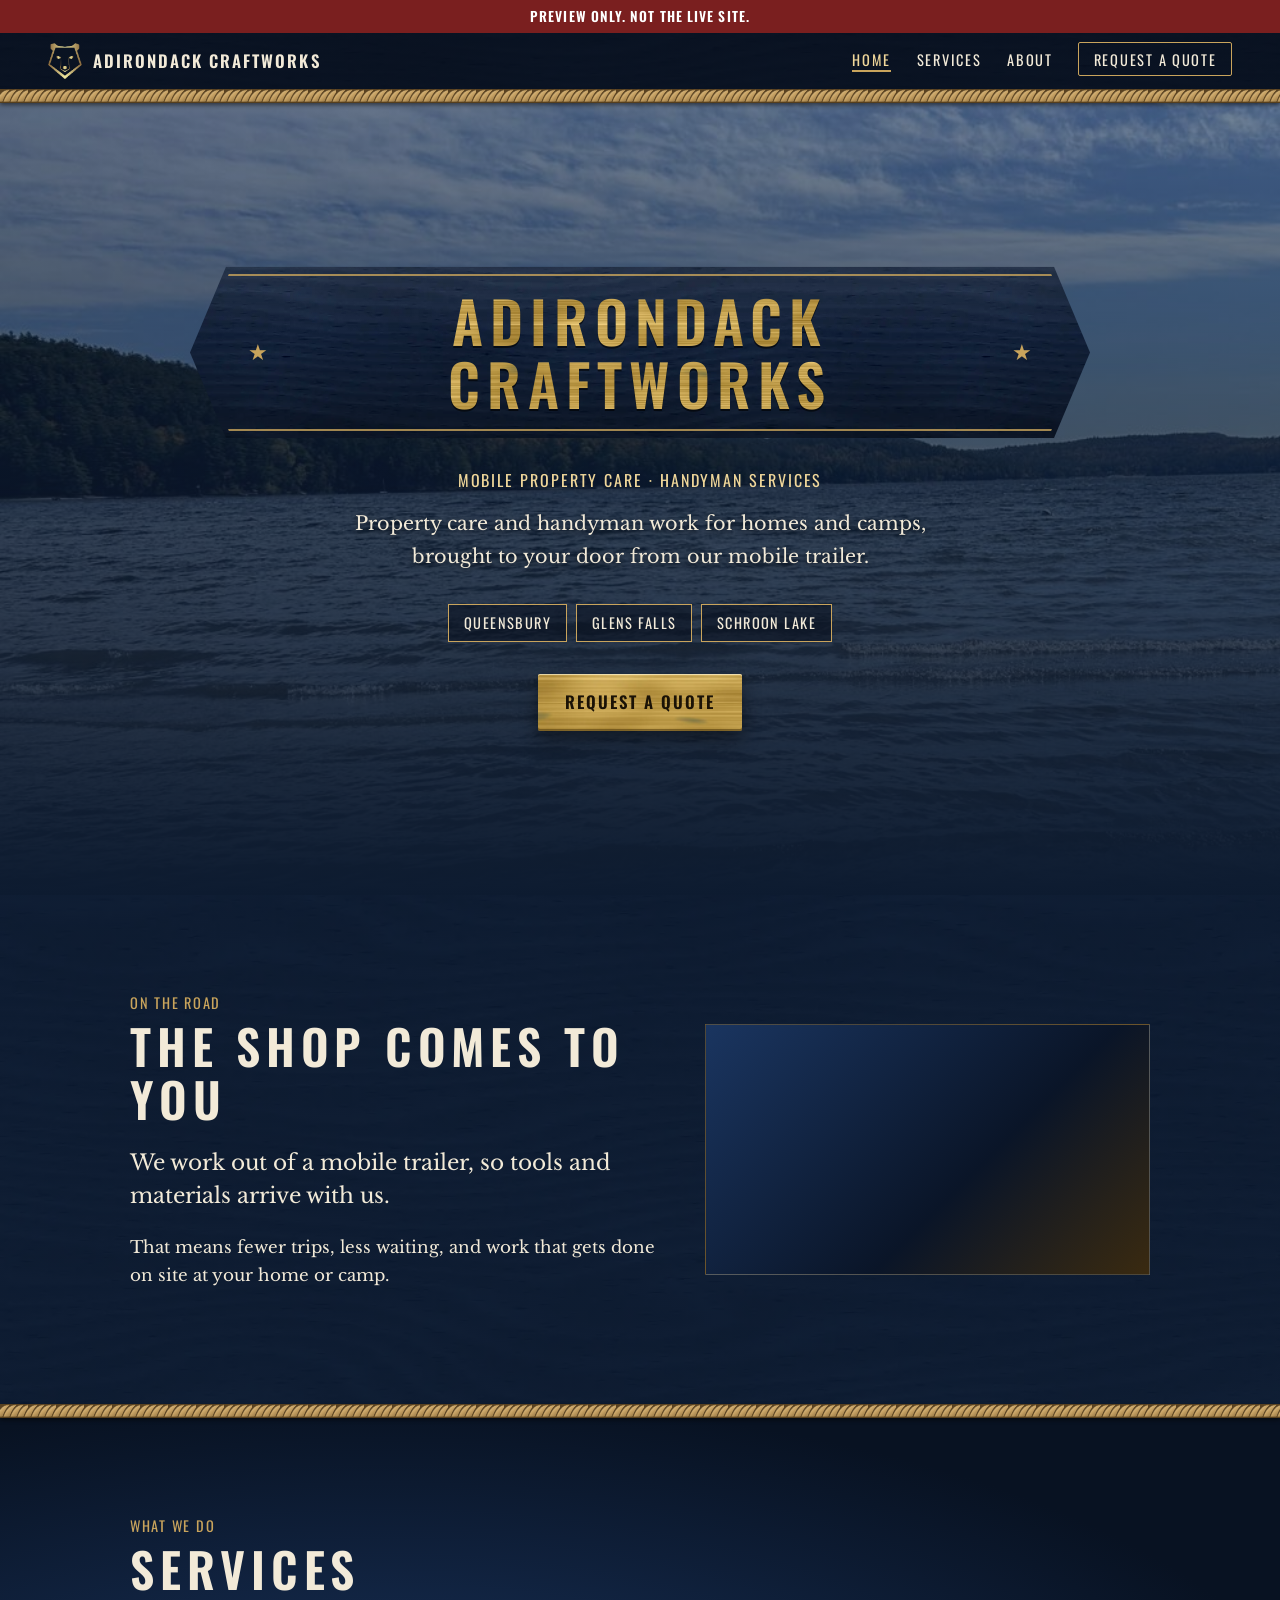
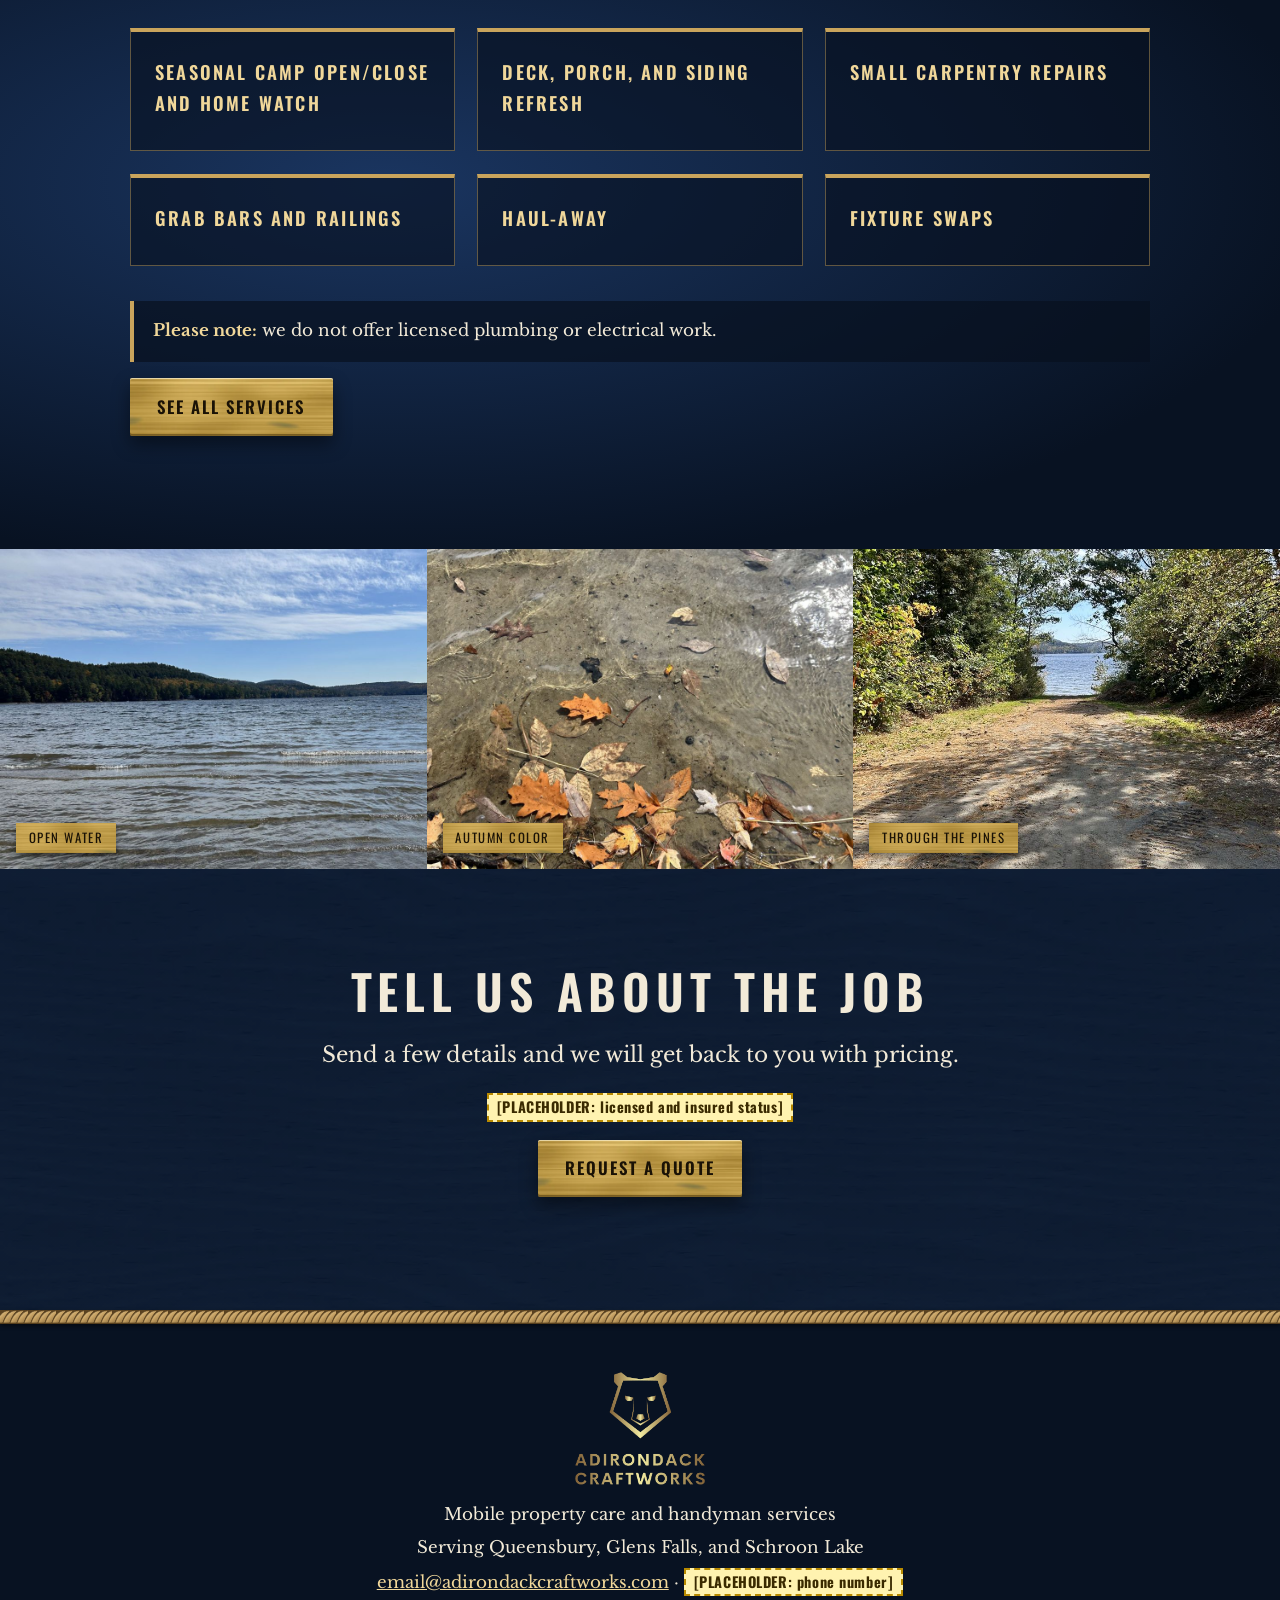
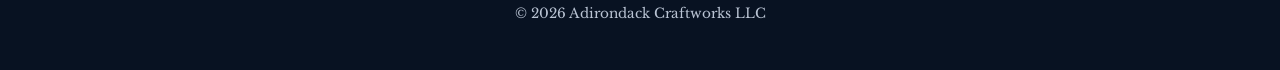
==== index.html @ dd2daf67 "Craftworks property care and handyman preview (noindex)" ====
<!doctype html>
<html lang="en">
<head>
<meta charset="utf-8">
<meta name="viewport" content="width=device-width, initial-scale=1">
<meta name="robots" content="noindex,nofollow">
<title>Adirondack Craftworks | Mobile Property Care and Handyman Services</title>
<meta name="description" content="Adirondack Craftworks: mobile property care and handyman services in Queensbury, Glens Falls, and Schroon Lake.">
<link rel="preconnect" href="https://fonts.googleapis.com">
<link rel="preconnect" href="https://fonts.gstatic.com" crossorigin>
<link rel="stylesheet" href="https://fonts.googleapis.com/css2?family=Oswald:wght@400;600&family=Libre+Baskerville:ital,wght@0,400;0,700;1,400&display=swap">
<link rel="stylesheet" href="css/style.css">
<link rel="icon" href="images/logo-mark.png" type="image/png">
</head>
<body>
<a class="skip" href="#main">Skip to content</a>
<div class="preview-flag">Preview only. Not the live site.</div>
<header class="bar">
  <a class="brand" href="index.html" aria-label="Adirondack Craftworks, home"><img src="images/logo-mark.png" width="117" height="125" alt=""><span>Adirondack Craftworks</span></a>
  <nav aria-label="Main">
    <ul>
      <li><a href="index.html" aria-current="page">Home</a></li>
      <li><a href="services.html">Services</a></li>
      <li><a href="about.html">About</a></li>
      <li><a href="quote.html" class="nav-cta">Request a Quote</a></li>
    </ul>
  </nav>
</header>
<div class="rope" aria-hidden="true"></div>

<main id="main">
  <section class="hero" id="top">
    <div class="hero-inner">
      <div class="quarterboard">
        <span class="star" aria-hidden="true">&#9733;</span>
        <h1>Adirondack Craftworks</h1>
        <span class="star" aria-hidden="true">&#9733;</span>
      </div>
      <p class="hero-sub">Mobile property care &middot; Handyman services</p>
      <p class="hero-lead">Property care and handyman work for homes and camps, brought to your door from our mobile trailer.</p>
      <ul class="areas" aria-label="Service area"><li>Queensbury</li><li>Glens Falls</li><li>Schroon Lake</li></ul>
      <a class="btn brass" href="quote.html">Request a Quote</a>
    </div>
  </section>

  <section class="band navy">
    <div class="wrap two">
      <div>
        <p class="kicker">On the road</p>
        <h2>The shop comes to you</h2>
        <p class="big">We work out of a mobile trailer, so tools and materials arrive with us.</p>
        <p>That means fewer trips, less waiting, and work that gets done on site at your home or camp.</p>
      </div>
      <div class="tile" aria-hidden="true"></div>
    </div>
  </section>

  <div class="rope" aria-hidden="true"></div>

  <section class="band deep">
    <div class="wrap">
      <p class="kicker">What we do</p>
      <h2>Services</h2>
      <ul class="svc-grid">
        <li><h3>Seasonal camp open/close and home watch</h3></li>
        <li><h3>Deck, porch, and siding refresh</h3></li>
        <li><h3>Small carpentry repairs</h3></li>
        <li><h3>Grab bars and railings</h3></li>
        <li><h3>Haul-away</h3></li>
        <li><h3>Fixture swaps</h3></li>
      </ul>
      <p class="note"><strong>Please note:</strong> we do not offer licensed plumbing or electrical work.</p>
      <p><a class="btn brass" href="services.html">See all services</a></p>
    </div>
  </section>

  <section class="strip" aria-label="The Adirondacks">
    <figure><img src="images/area-view-1000.jpg" alt="A mountain lake under a wide sky, with wooded hills along the far shore" width="1000" height="750" loading="lazy"><figcaption>Open water</figcaption></figure>
    <figure><img src="images/leaves-in-lake-1000.jpg" alt="Orange oak and maple leaves resting in clear, shallow water" width="1000" height="750" loading="lazy"><figcaption>Autumn color</figcaption></figure>
    <figure><img src="images/wooded-path-1000.jpg" alt="A sandy path through tall pines toward the water" width="750" height="1000" loading="lazy"><figcaption>Through the pines</figcaption></figure>
  </section>

  <section class="band navy">
    <div class="wrap inquire">
      <h2>Tell us about the job</h2>
      <p class="big">Send a few details and we will get back to you with pricing.</p>
      <p class="center"><span class="ph">[PLACEHOLDER: licensed and insured status]</span></p>
      <p><a class="btn brass" href="quote.html">Request a Quote</a></p>
    </div>
  </section>
</main>

<div class="rope" aria-hidden="true"></div>
<footer class="foot">
  <img src="images/logo-full.png" width="245" height="213" alt="Adirondack Craftworks logo" loading="lazy">
  <p>Mobile property care and handyman services</p>
  <p>Serving Queensbury, Glens Falls, and Schroon Lake</p>
  <p><a href="mailto:email@adirondackcraftworks.com">email@adirondackcraftworks.com</a> &middot; <span class="ph">[PLACEHOLDER: phone number]</span></p>
  <p class="small">&copy; 2026 Adirondack Craftworks LLC</p>
</footer>
</body>
</html>
---- css/style.css ----
:root{--navy:#0d1b30;--navy-2:#13284a;--brass:#c9a45c;--brass-hi:#f0d79a;--cream:#f2ead8;--muted:#b9c3d3}
*{box-sizing:border-box}
html{scroll-behavior:smooth}
body{margin:0;background:var(--navy);color:var(--cream);font:400 1.05rem/1.7 "Libre Baskerville",Georgia,serif}
img{max-width:100%;height:auto;display:block}
h1,h2,h3,.brand span,nav a,.btn,.kicker,.hero-sub,.markers b,.log span,.species span,.porthole p,figcaption{font-family:Oswald,"Arial Narrow",sans-serif;text-transform:uppercase;letter-spacing:.12em}
a{color:var(--brass-hi)}
a:focus-visible,.btn:focus-visible{outline:3px solid var(--brass-hi);outline-offset:3px}
.skip{position:absolute;left:-999px;top:0;background:var(--cream);color:var(--navy);padding:.5rem 1rem;z-index:30}.skip:focus{left:1rem}
.rope{height:14px;background:url(../tex/rope.svg) repeat-x 0 0/28px 14px;box-shadow:0 2px 4px rgba(0,0,0,.5);position:relative;z-index:2}

.bar{position:sticky;top:0;z-index:20;display:flex;align-items:center;justify-content:space-between;gap:1rem;padding:.6rem clamp(1rem,4vw,3rem);
  background:linear-gradient(rgba(8,16,30,.85),rgba(8,16,30,.85)),url(../tex/navy-plank.webp) center/900px auto}
.bar+.rope{position:sticky;top:58px;z-index:19}
.brand{display:flex;align-items:center;gap:.7rem;text-decoration:none;color:var(--cream)}
.brand img{width:34px}
.brand span{font-weight:600;font-size:1.05rem}
.bar ul{list-style:none;margin:0;padding:0;display:flex;gap:1.6rem;align-items:center}
.bar nav a{color:var(--cream);text-decoration:none;font-size:.9rem}
.bar nav a:hover{color:var(--brass-hi)}
.nav-cta{border:1px solid var(--brass);padding:.35rem .9rem;border-radius:2px}

.hero{position:relative;min-height:88vh;display:flex;align-items:center;justify-content:center;text-align:center;padding:5rem 1.2rem;
}
.hero{background:linear-gradient(180deg,rgba(13,27,48,.5),rgba(13,27,48,.85) 75%,var(--navy)),url(../images/area-view-1000.jpg) center 40%/cover,var(--navy-2)}
.hero-inner{max-width:900px}
.quarterboard{display:flex;align-items:center;justify-content:center;gap:1.2rem;padding:1.4rem 3.6rem;margin:0 auto;
  background:linear-gradient(180deg,rgba(255,255,255,.08),transparent 40%,rgba(0,0,0,.35)),url(../tex/navy-plank.webp) center/700px auto,var(--navy-2);
  clip-path:polygon(0 50%,4% 0,96% 0,100% 50%,96% 100%,4% 100%);
  filter:drop-shadow(0 14px 22px rgba(0,0,0,.6));position:relative}
.quarterboard::before{content:"";position:absolute;inset:7px;clip-path:polygon(0 50%,3.6% 0,96.4% 0,100% 50%,96.4% 100%,3.6% 100%);
  border:0;background:linear-gradient(var(--brass),var(--brass)) top/100% 2px no-repeat,linear-gradient(var(--brass),var(--brass)) bottom/100% 2px no-repeat;opacity:.8}
.quarterboard h1{margin:0;font-size:clamp(1.6rem,5.5vw,3.6rem);font-weight:600;line-height:1.1;
  background:url(../tex/brass.webp) center/600px auto;-webkit-background-clip:text;background-clip:text;color:transparent;
  filter:drop-shadow(0 2px 0 rgba(0,0,0,.6))}
.star{color:var(--brass);font-size:1.4rem}
.hero-sub{color:var(--brass-hi);margin:1.8rem 0 .8rem;font-size:1rem}
.hero-lead{font-size:1.2rem;max-width:44ch;margin:0 auto 2rem;color:var(--cream);text-shadow:0 2px 6px rgba(0,0,0,.6)}
.btn{display:inline-block;padding:.9rem 1.7rem;text-decoration:none;font-weight:600;border-radius:2px}
.btn.brass{color:#1a1206;background:url(../tex/brass.webp) center/500px auto,var(--brass);box-shadow:inset 0 1px 0 rgba(255,245,210,.7),inset 0 -2px 0 rgba(70,50,10,.5),0 8px 18px rgba(0,0,0,.45)}
.btn.brass:hover{filter:brightness(1.08)}

.band{padding:clamp(3.5rem,8vw,6rem) 0;position:relative}
.band.navy{background:linear-gradient(rgba(13,27,48,.78),rgba(13,27,48,.78)),url(../tex/navy-plank.webp) 0 0/1024px 512px}
.band.deep{background:radial-gradient(ellipse at 30% 50%,#1a3560,#081222 75%)}
.band.brassband{color:#1a1206;background:linear-gradient(90deg,rgba(255,240,200,.15),transparent 40%,rgba(60,40,5,.2)),url(../tex/brass.webp) center/1024px 100%,var(--brass)}
.wrap{max-width:1100px;margin:0 auto;padding:0 clamp(1.2rem,4vw,2.5rem)}
.kicker{color:var(--brass);margin:0 0 .3rem;font-size:.9rem}
.brassband .kicker{color:#4a3610}
h2{font-size:clamp(1.9rem,4.4vw,3rem);margin:0 0 1.2rem;line-height:1.1;font-weight:600}
.big{font-size:1.35rem;line-height:1.5}
.signs{display:grid;grid-template-columns:1.1fr 1fr;gap:3rem;align-items:center}
.markers{list-style:none;margin:0;padding:0;display:grid;gap:.8rem}
.markers li{display:grid;grid-template-columns:54px 1fr;grid-template-rows:auto auto;column-gap:1rem;align-items:center;padding:.8rem 1rem;background:rgba(8,16,30,.6);border-left:3px solid var(--brass)}
.m{grid-row:span 2;width:54px;height:54px;border-radius:50%;box-shadow:inset 0 2px 3px rgba(255,255,255,.4),inset 0 -3px 4px rgba(0,0,0,.45),0 0 0 3px #1a1206,0 0 0 5px var(--brass)}
.markers small{color:var(--muted);font-size:.9rem}
.m-wood{background:url(../tex/walnut.webp) center/300px auto}
.m-copper{background:url(../tex/copper.webp) center/300px auto}
.m-steel{background:url(../tex/steel.webp) center/300px auto}
.m-brass{background:url(../tex/brass.webp) center/300px auto}
.m-led{background:radial-gradient(circle,#fff8e6 0 22%,#ffd27a 40%,#3a2a10 72%);box-shadow:0 0 18px 4px rgba(255,200,110,.55),0 0 0 3px #1a1206,0 0 0 5px var(--brass)}
.boards{max-width:820px;text-align:center}
.boards .big{font-style:italic;font-weight:700}
.cols{display:grid;grid-template-columns:1fr 1fr;gap:2rem}
.cols article{padding:1.6rem;border:1px solid rgba(201,164,92,.45);background:rgba(8,16,30,.55)}
h3{color:var(--brass-hi);font-size:1.15rem;margin:0 0 .5rem;font-weight:600}
.species{margin-top:2.4rem;padding-top:1.6rem;border-top:1px solid rgba(201,164,92,.35)}
.species span{display:inline-block;margin:0 .5rem .6rem 0;padding:.35rem .9rem;border:1px solid var(--brass);color:var(--cream);font-size:.9rem}
.soon{color:var(--cream);font-style:italic}.soon strong{font-style:normal;color:var(--brass-hi)}
.strip{display:grid;grid-template-columns:1fr 1fr 1fr;gap:0}
.strip figure{margin:0;position:relative;overflow:hidden;aspect-ratio:4/3}
.strip img{width:100%;height:100%;object-fit:cover}
.strip figcaption{position:absolute;left:1rem;bottom:1rem;background:url(../tex/brass.webp) center/400px auto;color:#1a1206;padding:.25rem .8rem;font-size:.8rem;box-shadow:0 3px 8px rgba(0,0,0,.5)}
.gallery{display:grid;grid-template-columns:auto 1fr;gap:3rem;align-items:center}
.porthole{width:clamp(220px,30vw,300px);aspect-ratio:1;border-radius:50%;padding:22px;background:url(../tex/brass.webp) center/600px auto;
  box-shadow:inset 0 3px 4px rgba(255,245,210,.7),inset 0 -5px 8px rgba(60,40,5,.6),0 18px 34px rgba(0,0,0,.6);position:relative}
.porthole::before{content:"";position:absolute;inset:8px;border-radius:50%;background:radial-gradient(circle,transparent 93%,rgba(60,40,5,.5) 94%,transparent 96%)}
.glass{width:100%;height:100%;border-radius:50%;display:flex;align-items:center;justify-content:center;text-align:center;
  background:radial-gradient(circle at 35% 30%,rgba(255,255,255,.18),transparent 40%),radial-gradient(circle,#173058,#0a1528);box-shadow:inset 0 6px 16px rgba(0,0,0,.7)}
.glass p{margin:0;font-size:1.6rem;line-height:1.2;color:var(--brass-hi)}
.glass span{font-size:1rem;color:var(--cream)}
.inquire{max-width:820px;text-align:center}
.log{list-style:none;margin:2rem auto;padding:0;max-width:560px;text-align:left;border:1px solid rgba(201,164,92,.5);background:rgba(8,16,30,.6)}
.log li{display:grid;grid-template-columns:120px 1fr;gap:1rem;padding:.9rem 1.2rem;overflow-wrap:anywhere}
.log li+li{border-top:1px dashed rgba(201,164,92,.35)}
.log span{color:var(--brass);font-size:.85rem;padding-top:.15rem}
.log a{color:var(--cream)}
.foot{text-align:center;padding:3rem 1rem 2.5rem;background:#081222}
.foot img{width:130px;margin:0 auto 1rem}
.foot p{margin:.3rem 0}
.small{font-size:.85rem;color:var(--muted)}

@media (max-width:860px){
  .bar{flex-direction:column;gap:.4rem;padding:.5rem}
  .bar+.rope{top:auto;position:relative}
  .bar{position:relative}
  .bar ul{gap:1rem;flex-wrap:wrap;justify-content:center}
  .signs,.cols,.gallery{grid-template-columns:1fr}
  .porthole{margin:0 auto}
  .gallery{text-align:center}
  .strip{grid-template-columns:1fr}
  .quarterboard{padding:1.2rem 2rem}
  .star{display:none}
  .hero{min-height:auto}
}
@media (max-width:480px){.log li{grid-template-columns:1fr;gap:.1rem}.bar nav a{font-size:.8rem}}
@media (prefers-reduced-motion:reduce){html{scroll-behavior:auto}}

[hidden]{display:none!important}
.inquiry-form-slot{margin-top:2rem;text-align:left}
.inquiry-form{display:grid;gap:1rem}
.f-row{display:grid;grid-template-columns:1fr 1fr;gap:1rem}
.f-field label{display:block;font-weight:700;font-size:.85rem;letter-spacing:.08em;text-transform:uppercase;margin-bottom:.35rem}
.f-field input,.f-field textarea{width:100%;font:inherit;font-size:1rem;padding:.75rem .85rem;border-radius:2px}
.f-field textarea{resize:vertical;min-height:8rem}
.opt{text-transform:none;letter-spacing:0;font-weight:400;opacity:.8}
.hp{position:absolute!important;left:-10000px;width:1px;height:1px;overflow:hidden}
.inquiry-form button{justify-self:start;border:0;cursor:pointer}
@media (max-width:560px){.f-row{grid-template-columns:1fr}}
.inquiry-form-slot{max-width:560px;margin:2rem auto 0}
.f-field label{color:var(--brass);font-family:Oswald,sans-serif}
.f-field input,.f-field textarea{background:rgba(8,16,30,.85);color:var(--cream);border:1px solid var(--brass)}
.f-field input:focus,.f-field textarea:focus{outline:3px solid var(--brass-hi);outline-offset:1px}

/* Preview additions: property care and handyman pages */
.preview-flag{background:#7a1f1f;color:#fff;text-align:center;font:600 .85rem/1.4 Oswald,sans-serif;letter-spacing:.08em;text-transform:uppercase;padding:.45rem 1rem}
.ph{display:inline-block;background:#fff3b0;color:#3a2a00;border:2px dashed #b88a00;padding:.15rem .5rem;font:700 .9rem/1.4 Oswald,sans-serif;letter-spacing:.04em}
.bar nav a[aria-current="page"]{color:var(--brass-hi);border-bottom:2px solid var(--brass)}
.hero.sub{min-height:auto;padding:4rem 1.2rem 3rem}
.areas{display:flex;flex-wrap:wrap;justify-content:center;gap:.6rem;margin:0 0 2rem;padding:0;list-style:none}
.areas li{border:1px solid var(--brass);padding:.35rem .9rem;font-family:Oswald,sans-serif;text-transform:uppercase;letter-spacing:.1em;font-size:.9rem;background:rgba(8,16,30,.55)}
.svc-grid{display:grid;grid-template-columns:repeat(auto-fit,minmax(260px,1fr));gap:1.4rem;margin:2rem 0 0;padding:0;list-style:none}
.svc-grid li{padding:1.5rem;border:1px solid rgba(201,164,92,.45);background:rgba(8,16,30,.6);border-top:4px solid var(--brass)}
.svc-grid p{margin:0;color:var(--cream)}
.note{margin:2.2rem 0 0;padding:1rem 1.2rem;border-left:4px solid var(--brass);background:rgba(8,16,30,.7)}
.note strong{color:var(--brass-hi)}
.tile{aspect-ratio:16/9;border:1px solid rgba(201,164,92,.35);background:linear-gradient(135deg,#1a3560,#0a1528 60%,#3a2a10)}
.two{display:grid;grid-template-columns:1.2fr 1fr;gap:2.5rem;align-items:center}
.center{text-align:center}
.f-field select{width:100%;font:inherit;font-size:1rem;padding:.75rem .85rem;border-radius:2px;background:rgba(8,16,30,.85);color:var(--cream);border:1px solid var(--brass)}
.f-field select:focus{outline:3px solid var(--brass-hi);outline-offset:1px}
.quote-form{max-width:640px;margin:2rem auto 0;text-align:left}
.req{color:var(--brass-hi)}
@media (max-width:860px){.two{grid-template-columns:1fr}}
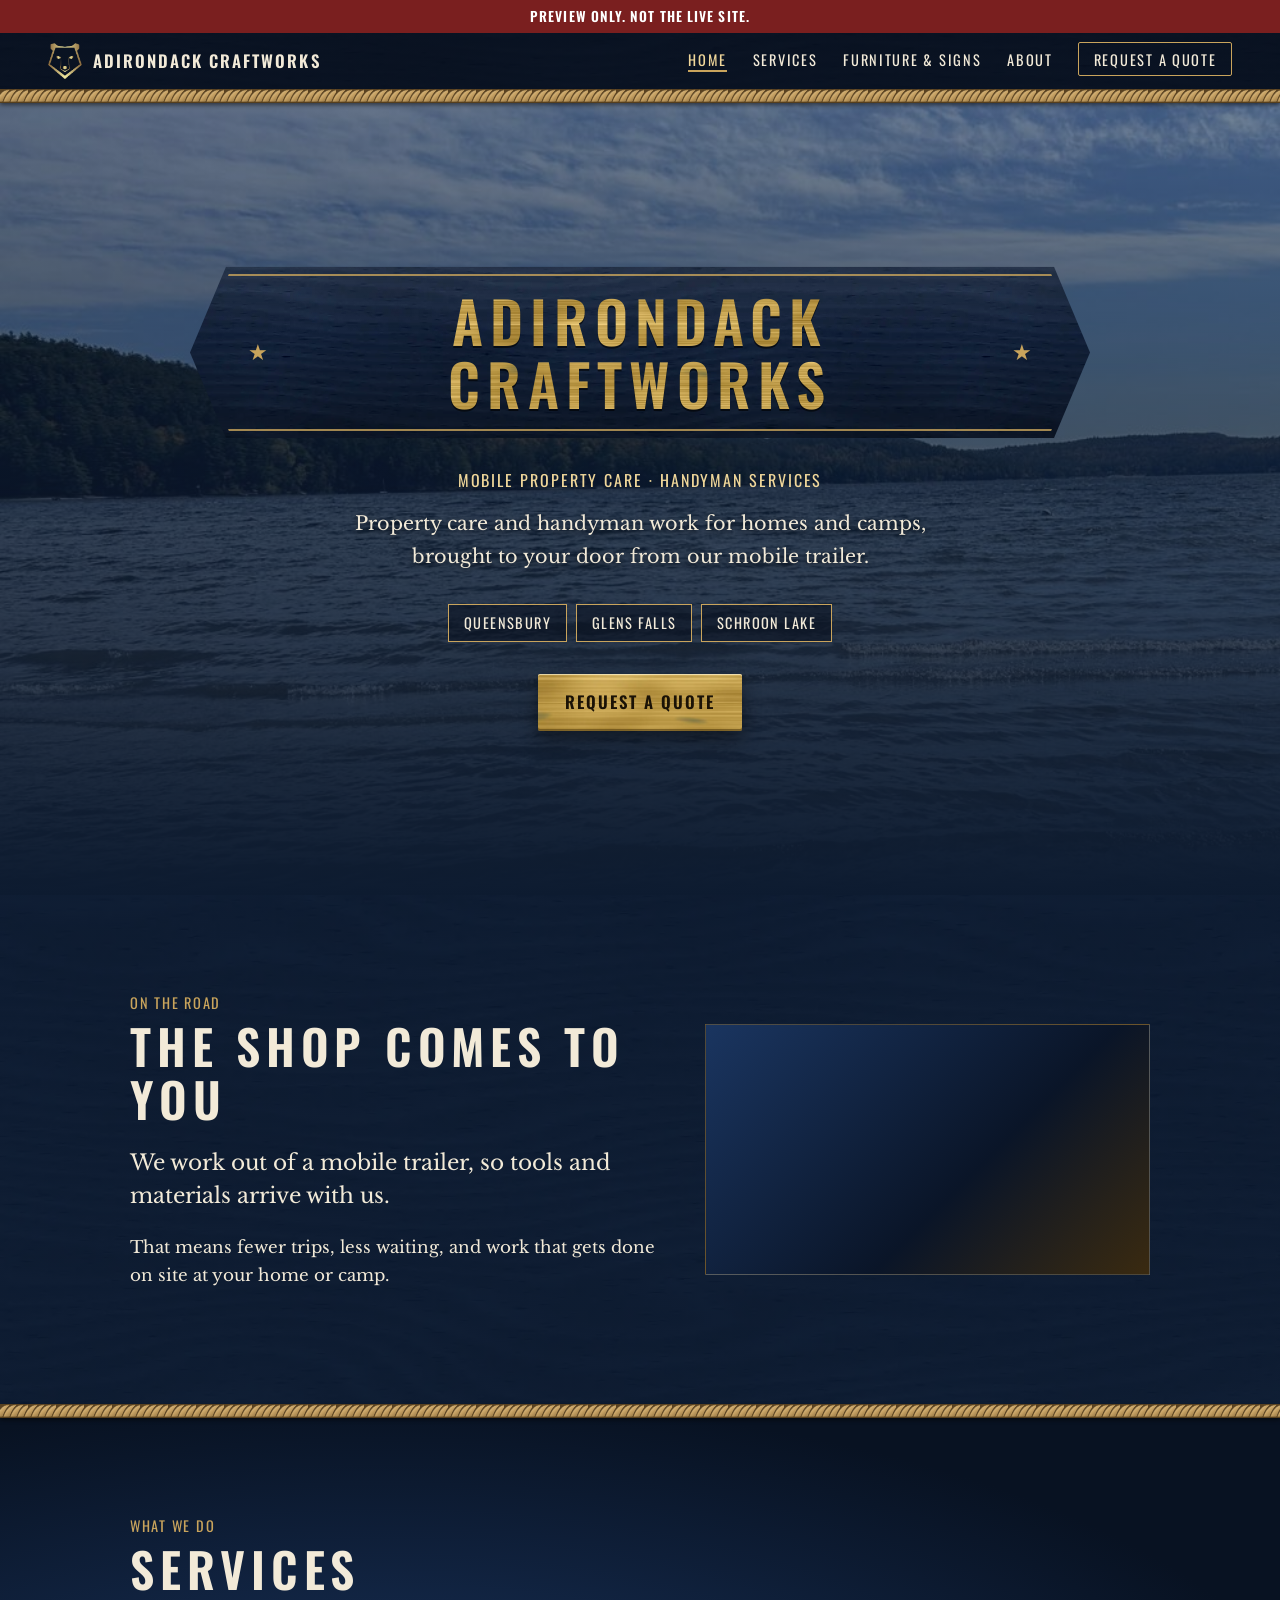
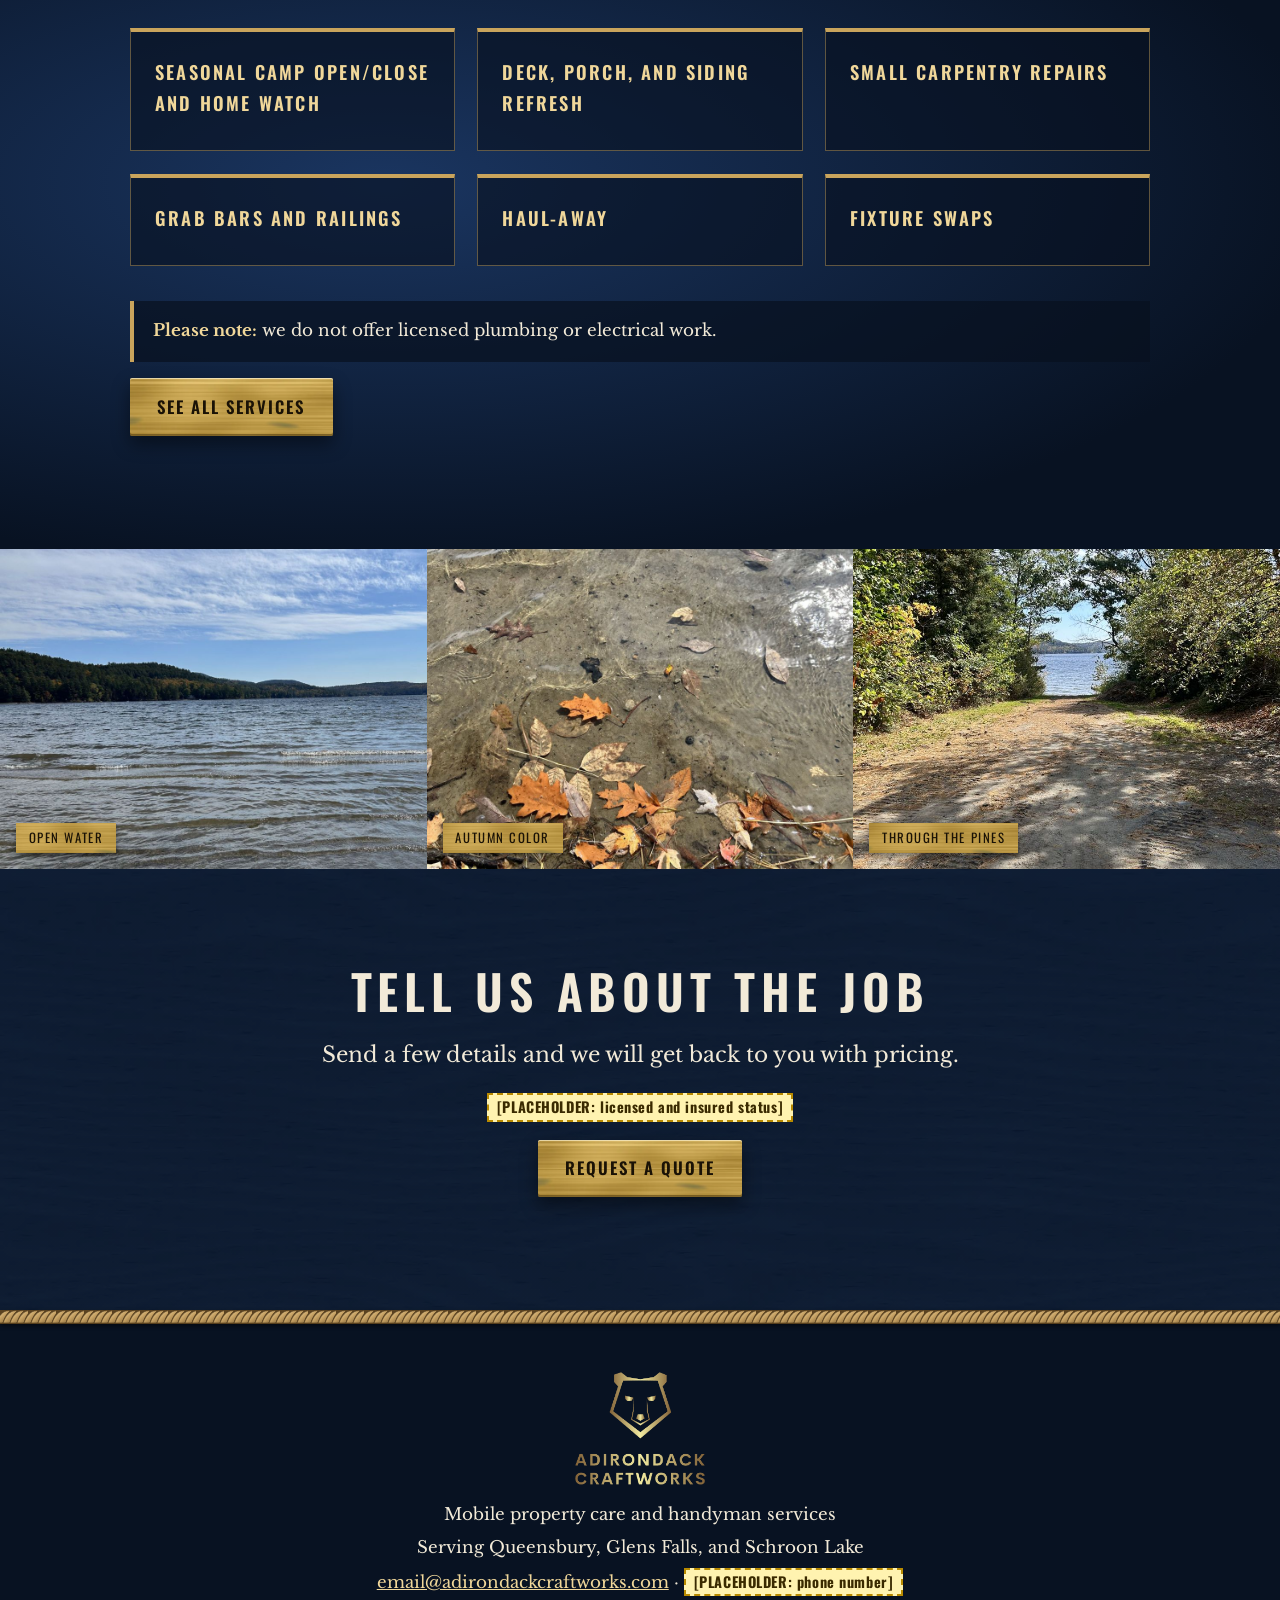
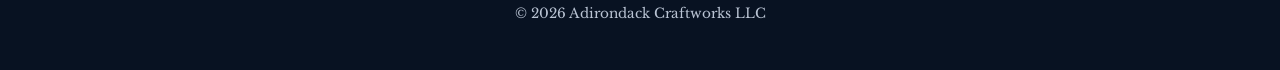
==== commit c19b72ef: "Add Furniture & Signs page, nav link, and quote dropdown option (preview, noindex)" ====
--- a/index.html
+++ b/index.html
@@ -21,6 +21,7 @@
     <ul>
       <li><a href="index.html" aria-current="page">Home</a></li>
       <li><a href="services.html">Services</a></li>
+      <li><a href="furniture-signs.html">Furniture &amp; Signs</a></li>
       <li><a href="about.html">About</a></li>
       <li><a href="quote.html" class="nav-cta">Request a Quote</a></li>
     </ul>
--- a/css/style.css
+++ b/css/style.css
@@ -142,3 +142,5 @@
 .quote-form{max-width:640px;margin:2rem auto 0;text-align:left}
 .req{color:var(--brass-hi)}
 @media (max-width:860px){.two{grid-template-columns:1fr}}
+.ph-grid{display:grid;grid-template-columns:repeat(3,1fr);gap:1rem;margin-top:1.5rem}
+@media (max-width:860px){.ph-grid{grid-template-columns:1fr}}
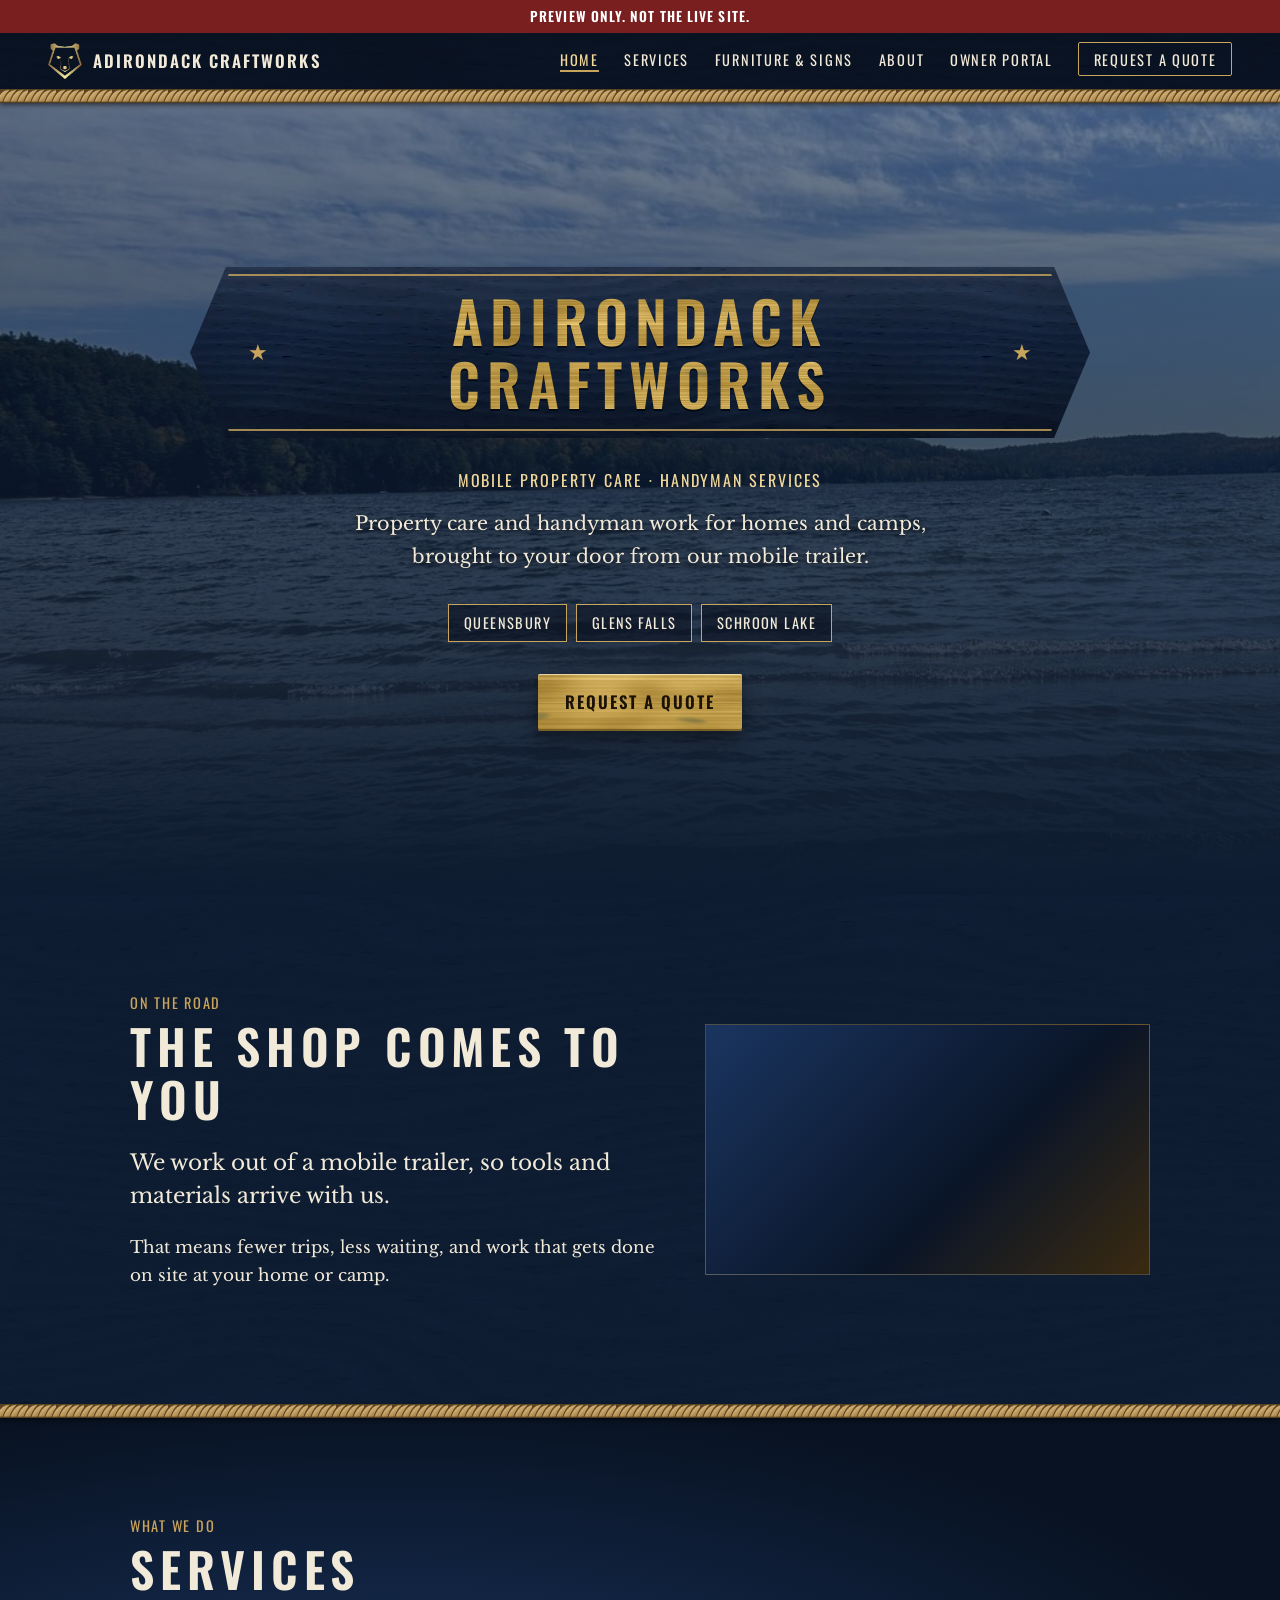
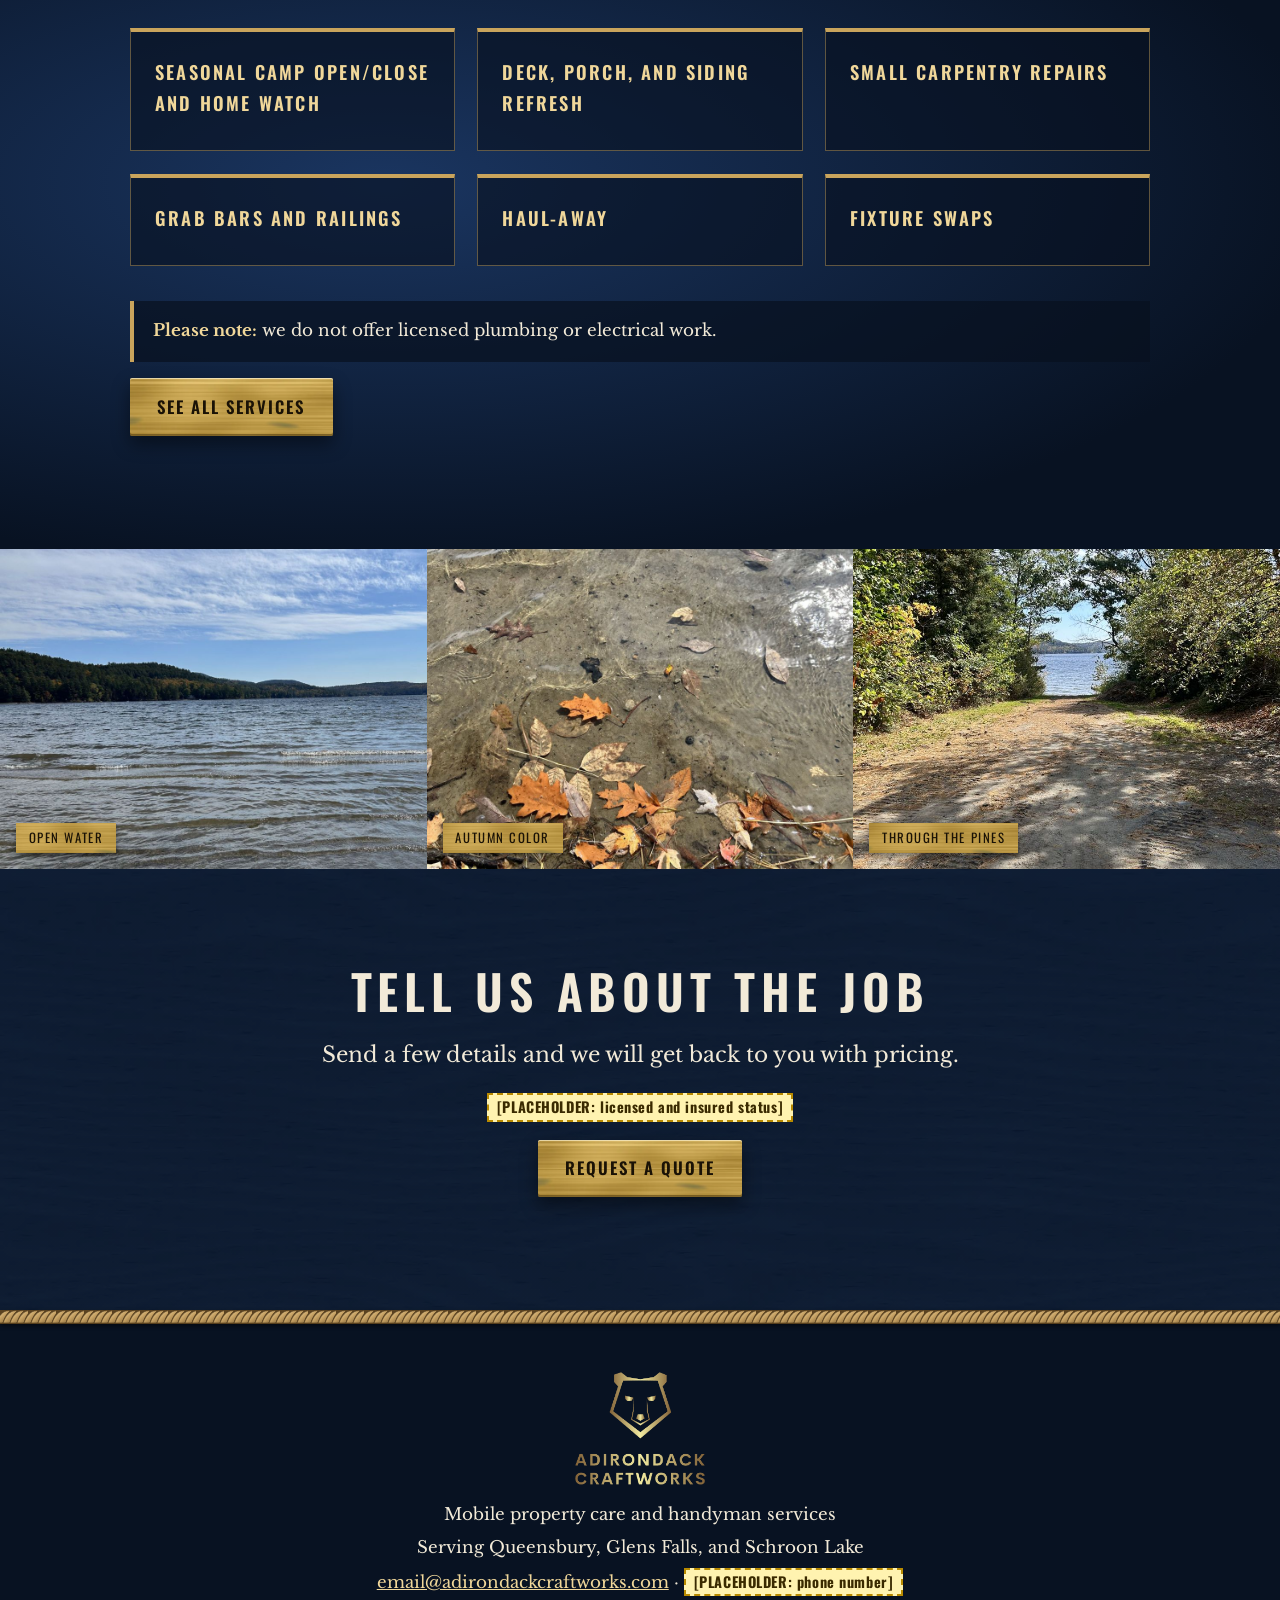
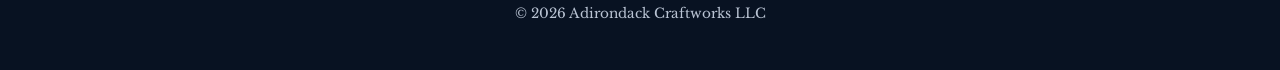
==== commit 4a9fceff: "Owner portal prototype under /portal/ with sample data, nav link (preview, noindex)" ====
--- a/index.html
+++ b/index.html
@@ -23,6 +23,7 @@
       <li><a href="services.html">Services</a></li>
       <li><a href="furniture-signs.html">Furniture &amp; Signs</a></li>
       <li><a href="about.html">About</a></li>
+      <li><a href="portal/">Owner Portal</a></li>
       <li><a href="quote.html" class="nav-cta">Request a Quote</a></li>
     </ul>
   </nav>
--- a/css/style.css
+++ b/css/style.css
@@ -59,8 +59,6 @@
 .m-steel{background:url(../tex/steel.webp) center/300px auto}
 .m-brass{background:url(../tex/brass.webp) center/300px auto}
 .m-led{background:radial-gradient(circle,#fff8e6 0 22%,#ffd27a 40%,#3a2a10 72%);box-shadow:0 0 18px 4px rgba(255,200,110,.55),0 0 0 3px #1a1206,0 0 0 5px var(--brass)}
-.boards{max-width:820px;text-align:center}
-.boards .big{font-style:italic;font-weight:700}
 .cols{display:grid;grid-template-columns:1fr 1fr;gap:2rem}
 .cols article{padding:1.6rem;border:1px solid rgba(201,164,92,.45);background:rgba(8,16,30,.55)}
 h3{color:var(--brass-hi);font-size:1.15rem;margin:0 0 .5rem;font-weight:600}
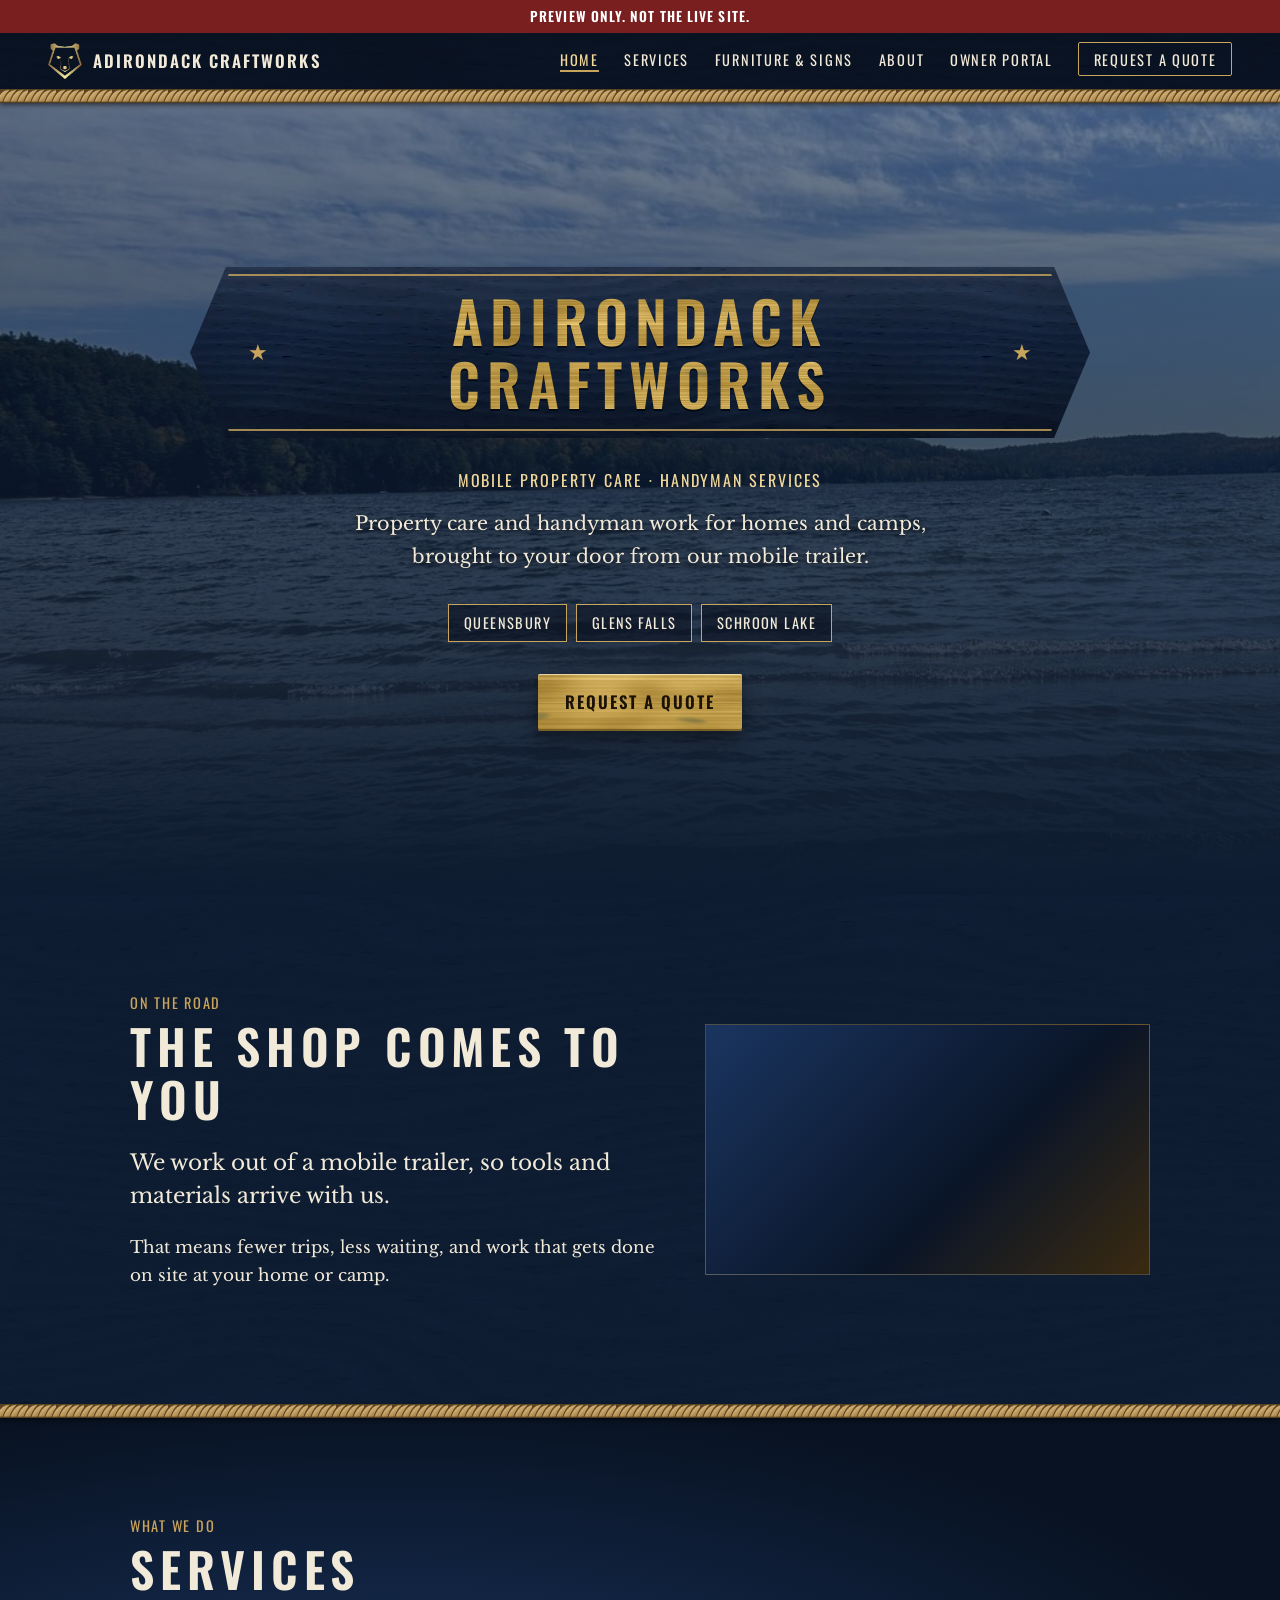
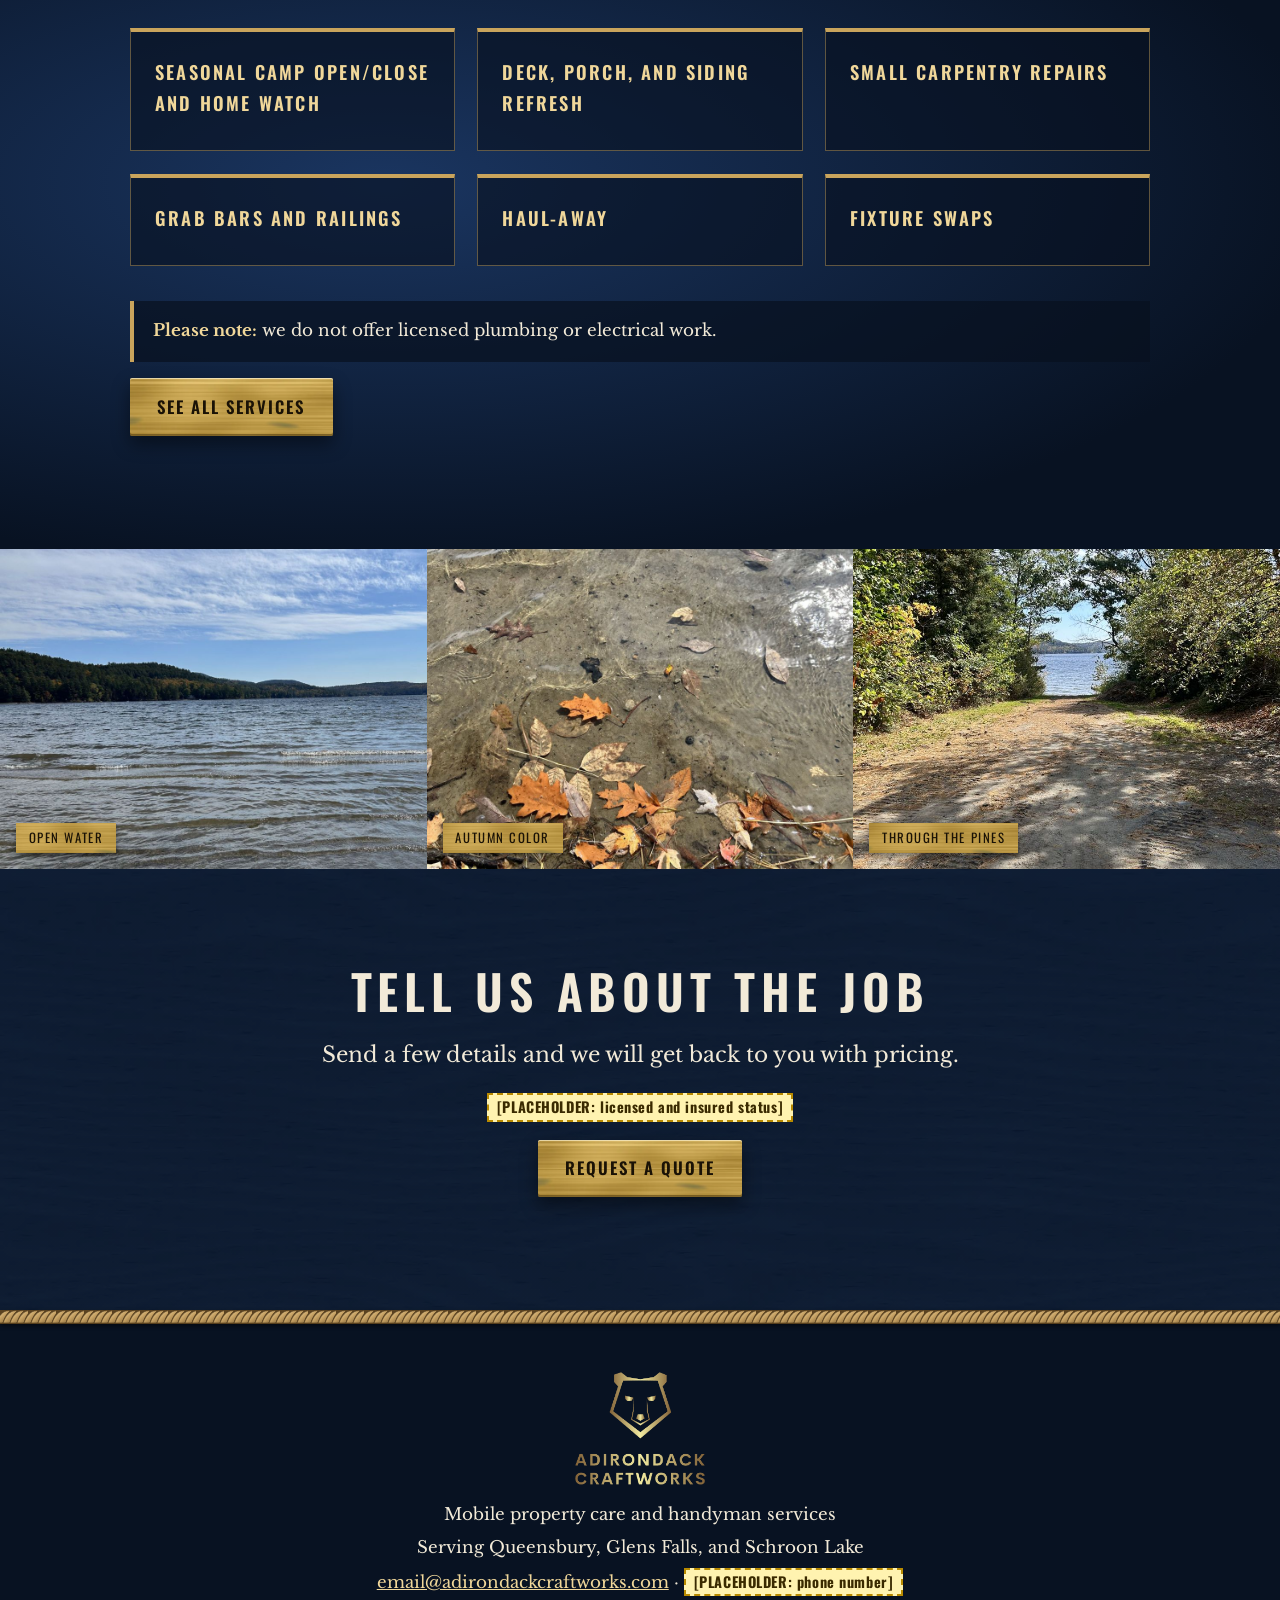
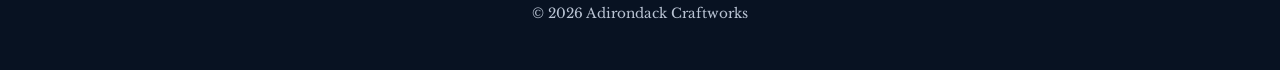
==== commit 26eb8f38: "Owner portal: Grant's corrected plan details, repair rate; drop LLC from footer (preview)" ====
--- a/index.html
+++ b/index.html
@@ -98,7 +98,7 @@
   <p>Mobile property care and handyman services</p>
   <p>Serving Queensbury, Glens Falls, and Schroon Lake</p>
   <p><a href="mailto:email@adirondackcraftworks.com">email@adirondackcraftworks.com</a> &middot; <span class="ph">[PLACEHOLDER: phone number]</span></p>
-  <p class="small">&copy; 2026 Adirondack Craftworks LLC</p>
+  <p class="small">&copy; 2026 Adirondack Craftworks</p>
 </footer>
 </body>
 </html>
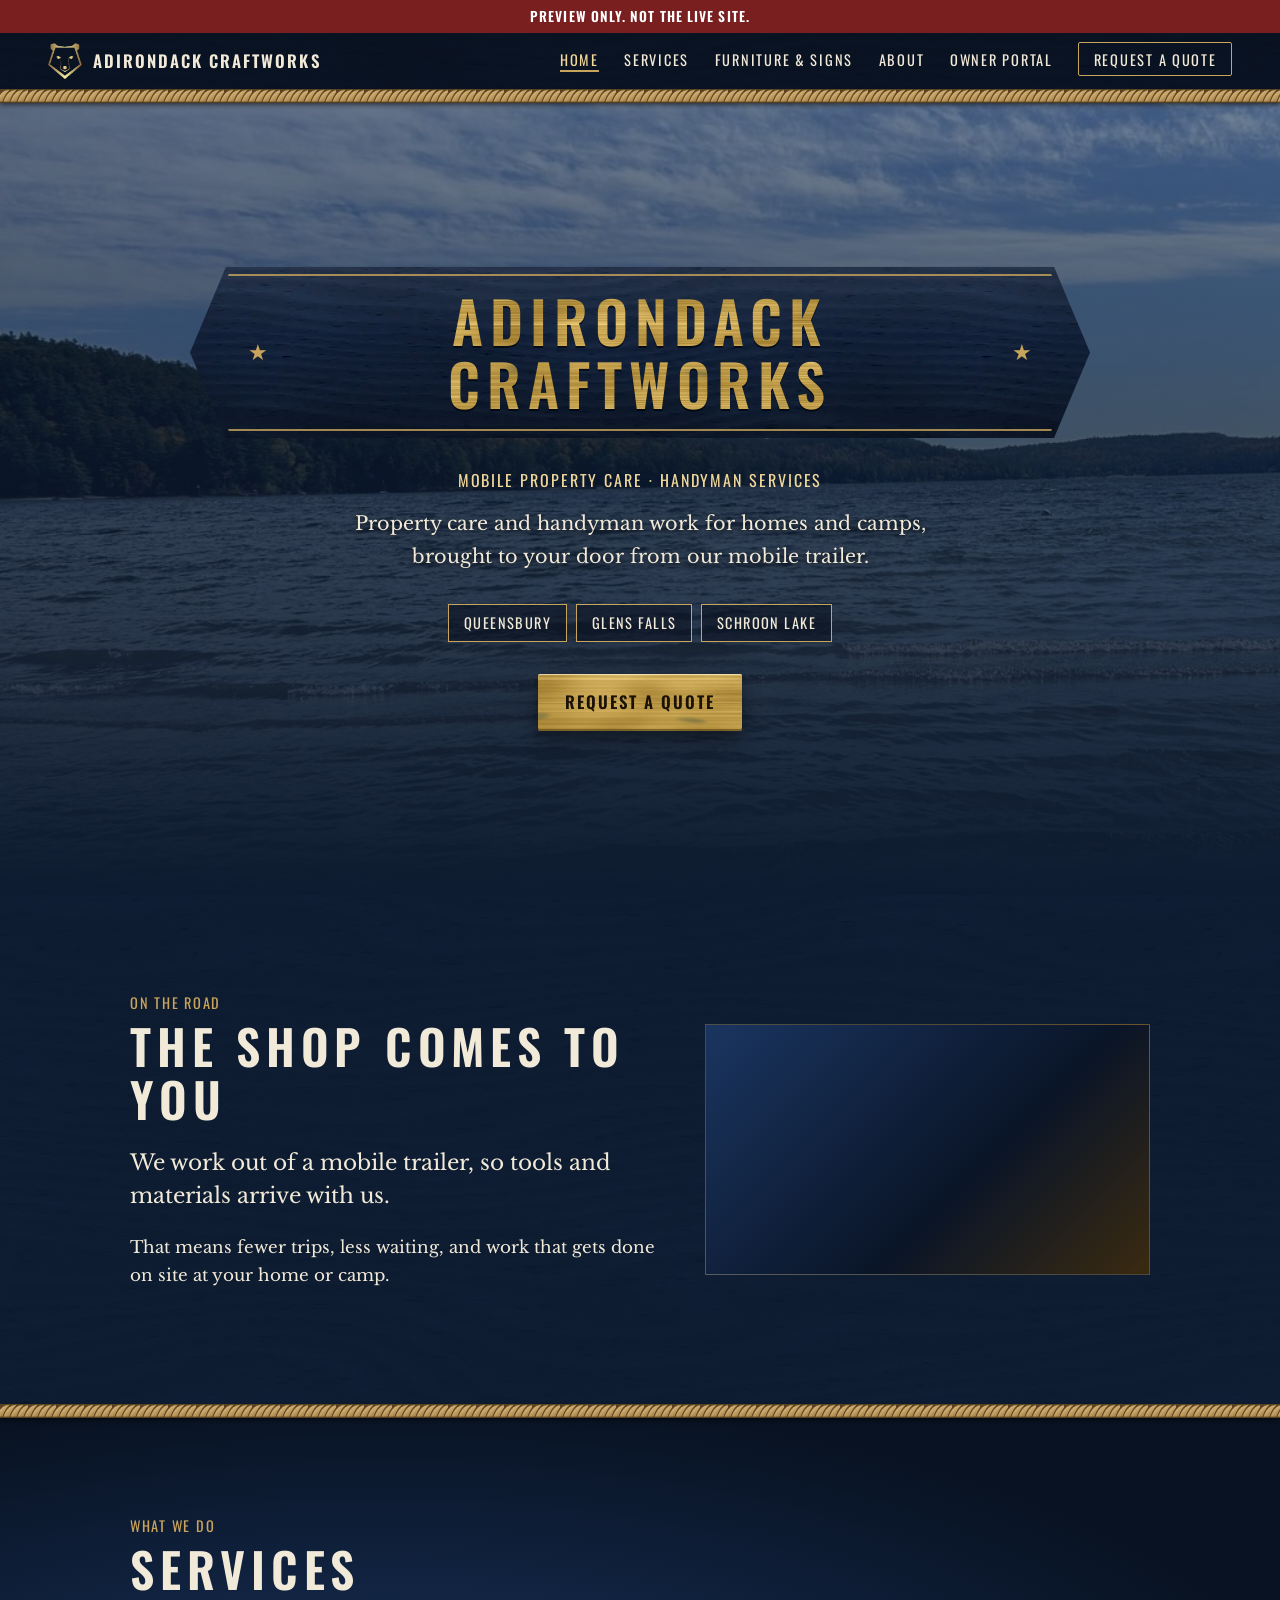
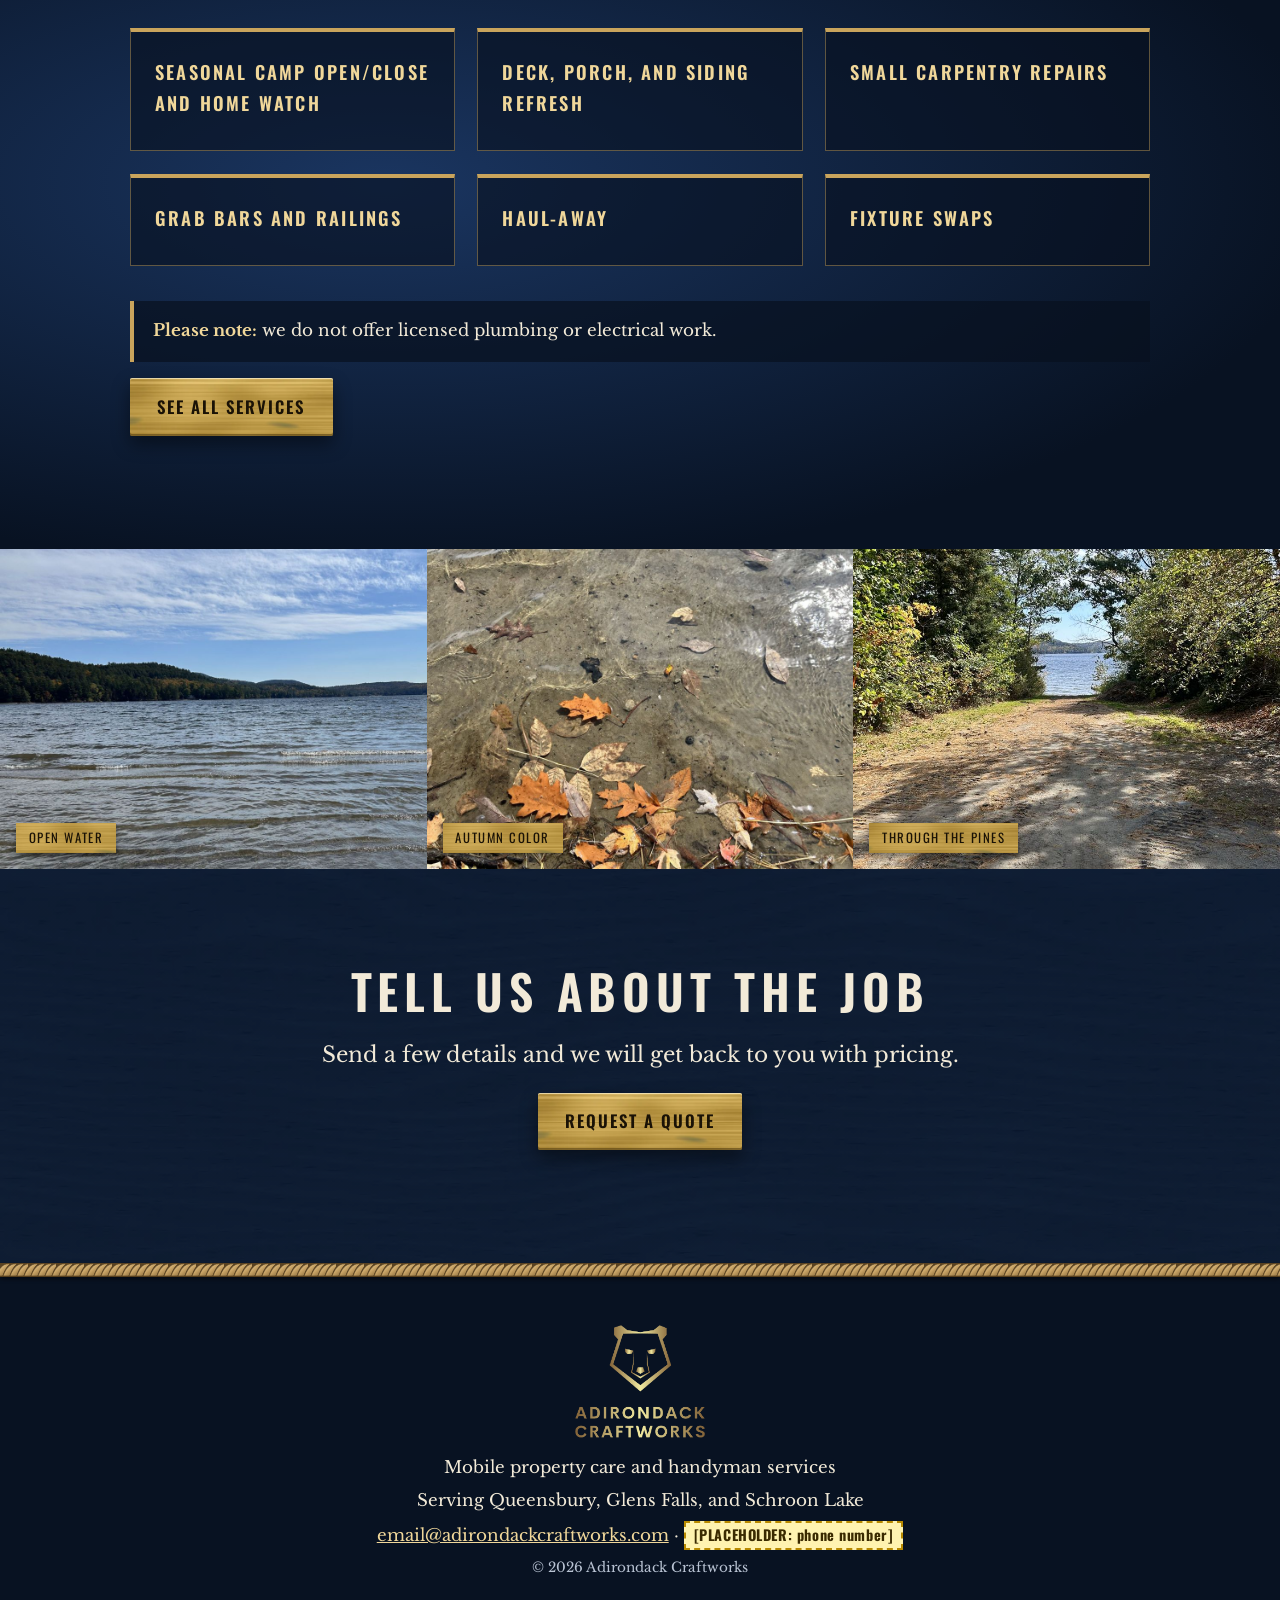
==== commit 806fa692: "Remove licensed and insured placeholder (preview)" ====
--- a/index.html
+++ b/index.html
@@ -86,7 +86,6 @@
     <div class="wrap inquire">
       <h2>Tell us about the job</h2>
       <p class="big">Send a few details and we will get back to you with pricing.</p>
-      <p class="center"><span class="ph">[PLACEHOLDER: licensed and insured status]</span></p>
       <p><a class="btn brass" href="quote.html">Request a Quote</a></p>
     </div>
   </section>
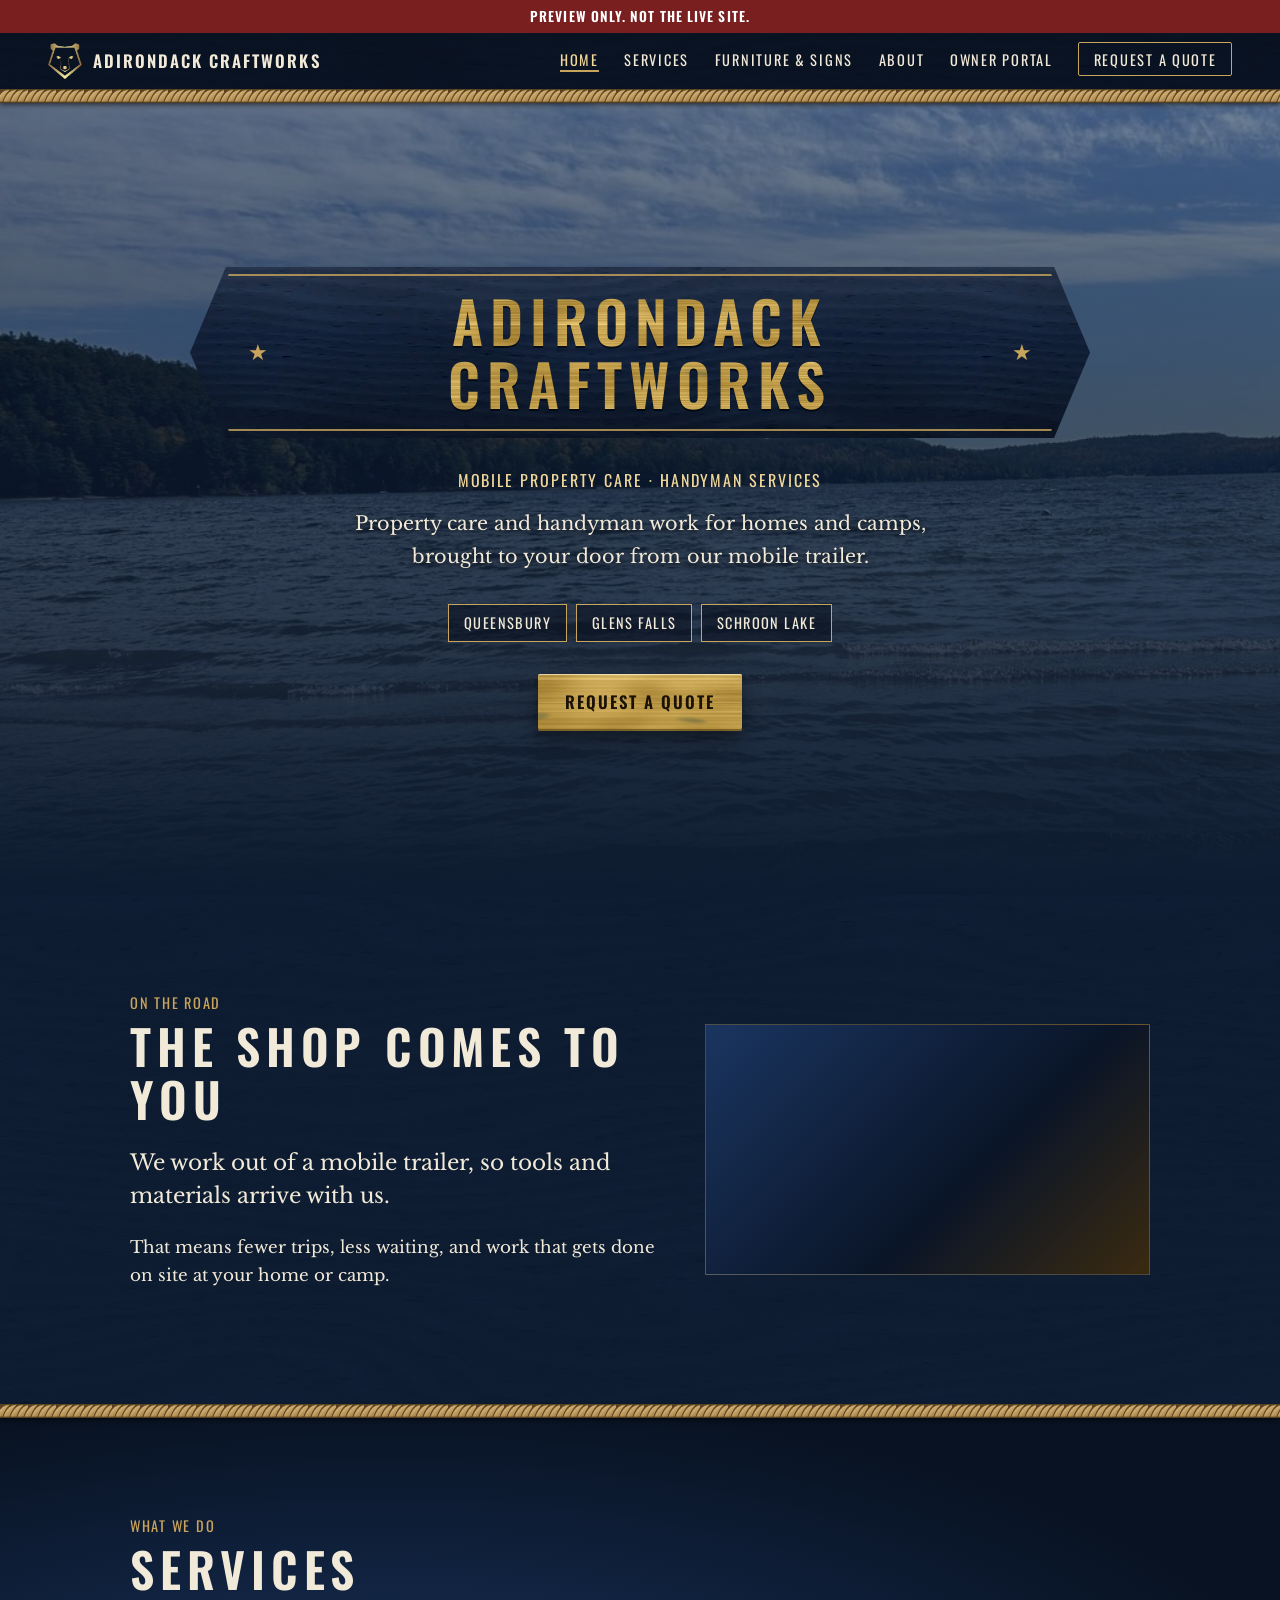
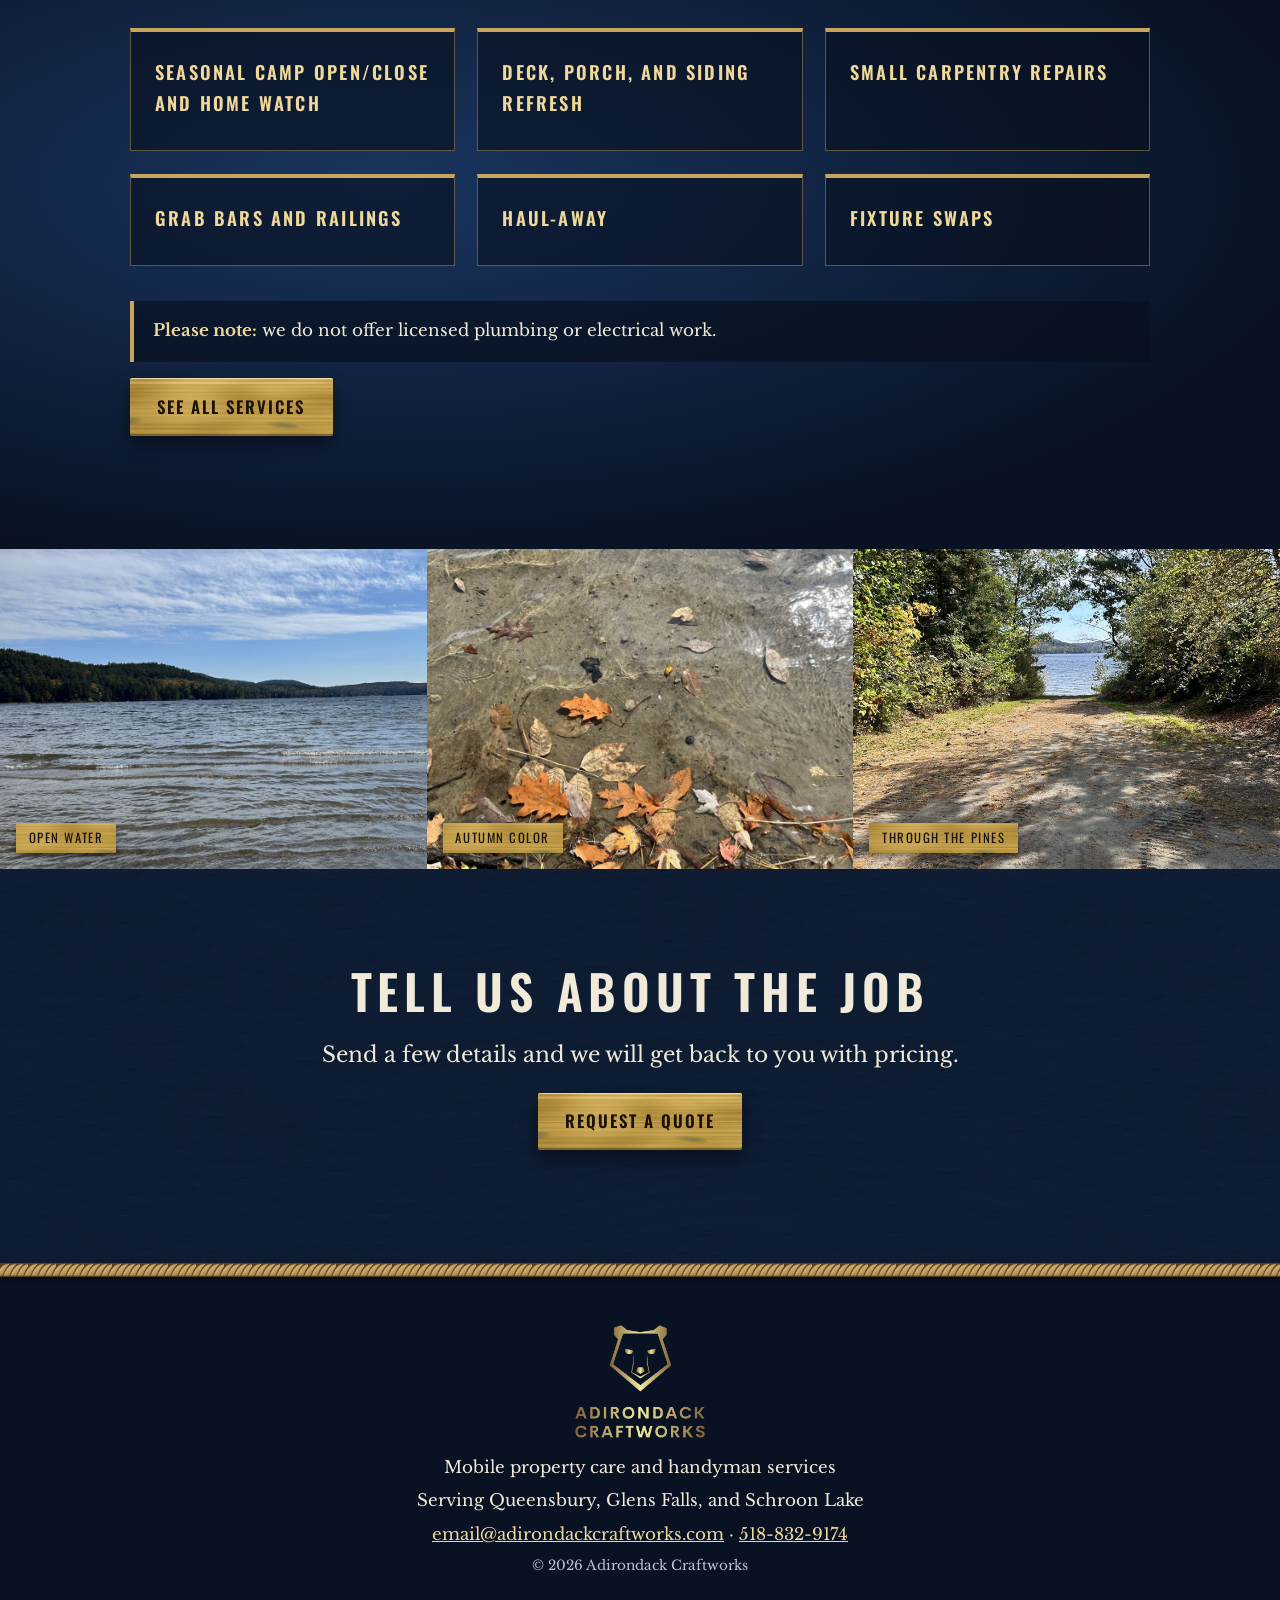
==== commit 1d795f17: "Fill phone number 518-832-9174 (preview)" ====
--- a/index.html
+++ b/index.html
@@ -96,7 +96,7 @@
   <img src="images/logo-full.png" width="245" height="213" alt="Adirondack Craftworks logo" loading="lazy">
   <p>Mobile property care and handyman services</p>
   <p>Serving Queensbury, Glens Falls, and Schroon Lake</p>
-  <p><a href="mailto:email@adirondackcraftworks.com">email@adirondackcraftworks.com</a> &middot; <span class="ph">[PLACEHOLDER: phone number]</span></p>
+  <p><a href="mailto:email@adirondackcraftworks.com">email@adirondackcraftworks.com</a> &middot; <a href="tel:+15188329174">518-832-9174</a></p>
   <p class="small">&copy; 2026 Adirondack Craftworks</p>
 </footer>
 </body>
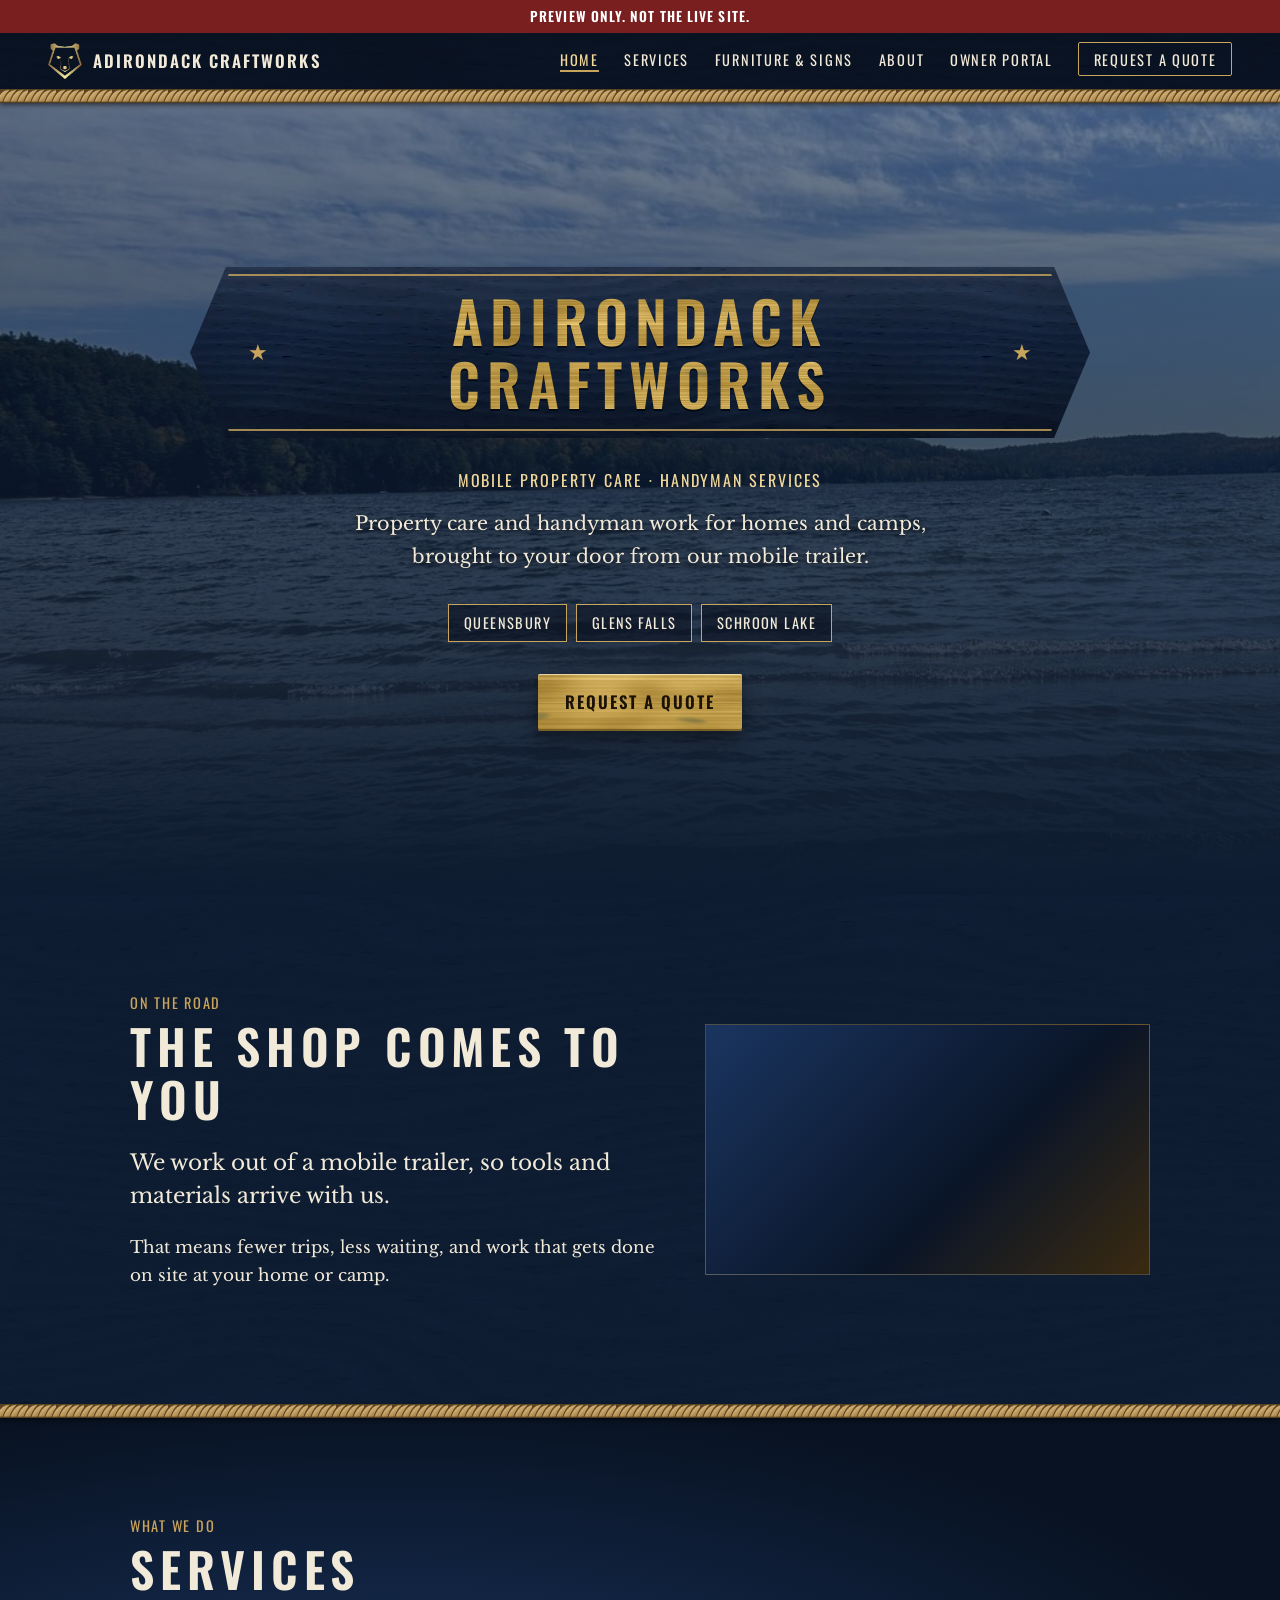
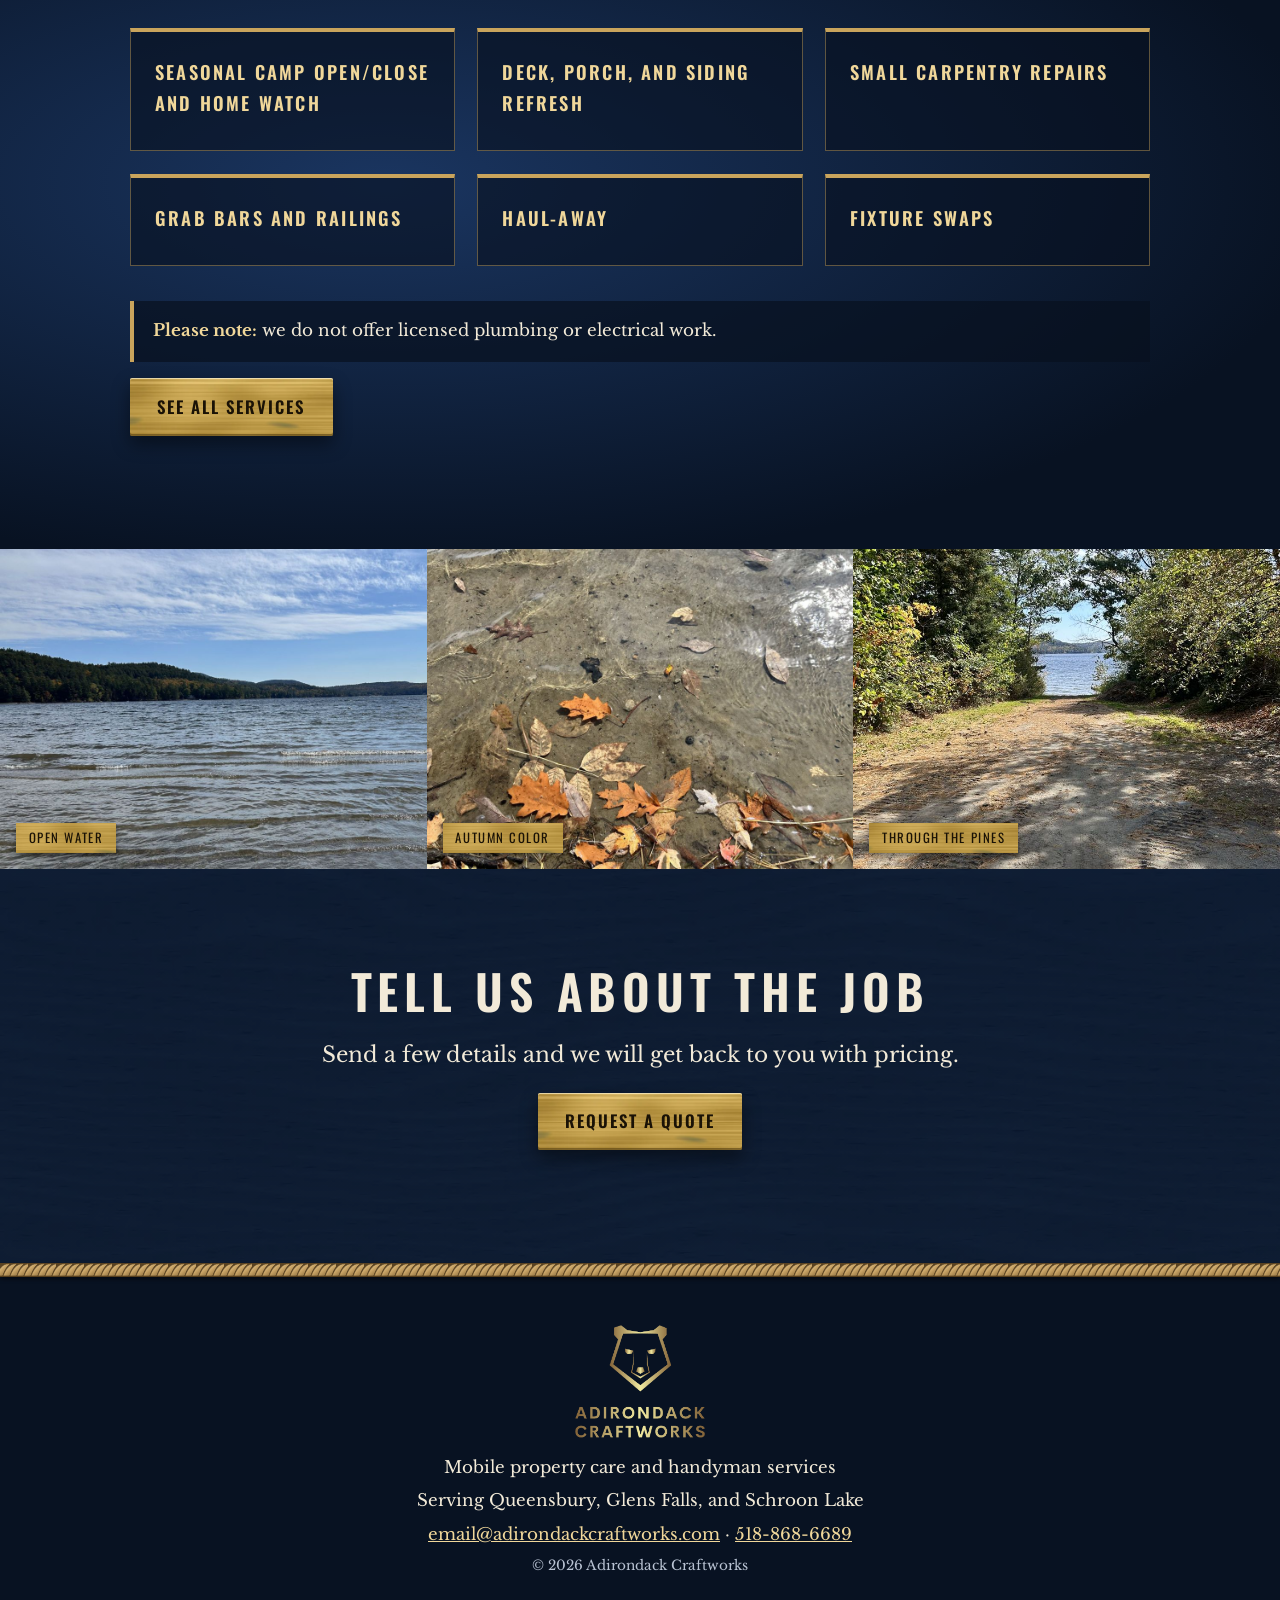
==== commit bd5e5a02: "Replace public phone with 518-868-6689 (preview) Swap the Google Voice number for the assistant numb" ====
--- a/index.html
+++ b/index.html
@@ -96,7 +96,7 @@
   <img src="images/logo-full.png" width="245" height="213" alt="Adirondack Craftworks logo" loading="lazy">
   <p>Mobile property care and handyman services</p>
   <p>Serving Queensbury, Glens Falls, and Schroon Lake</p>
-  <p><a href="mailto:email@adirondackcraftworks.com">email@adirondackcraftworks.com</a> &middot; <a href="tel:+15188329174">518-832-9174</a></p>
+  <p><a href="mailto:email@adirondackcraftworks.com">email@adirondackcraftworks.com</a> &middot; <a href="tel:+15188686689">518-868-6689</a></p>
   <p class="small">&copy; 2026 Adirondack Craftworks</p>
 </footer>
 </body>
